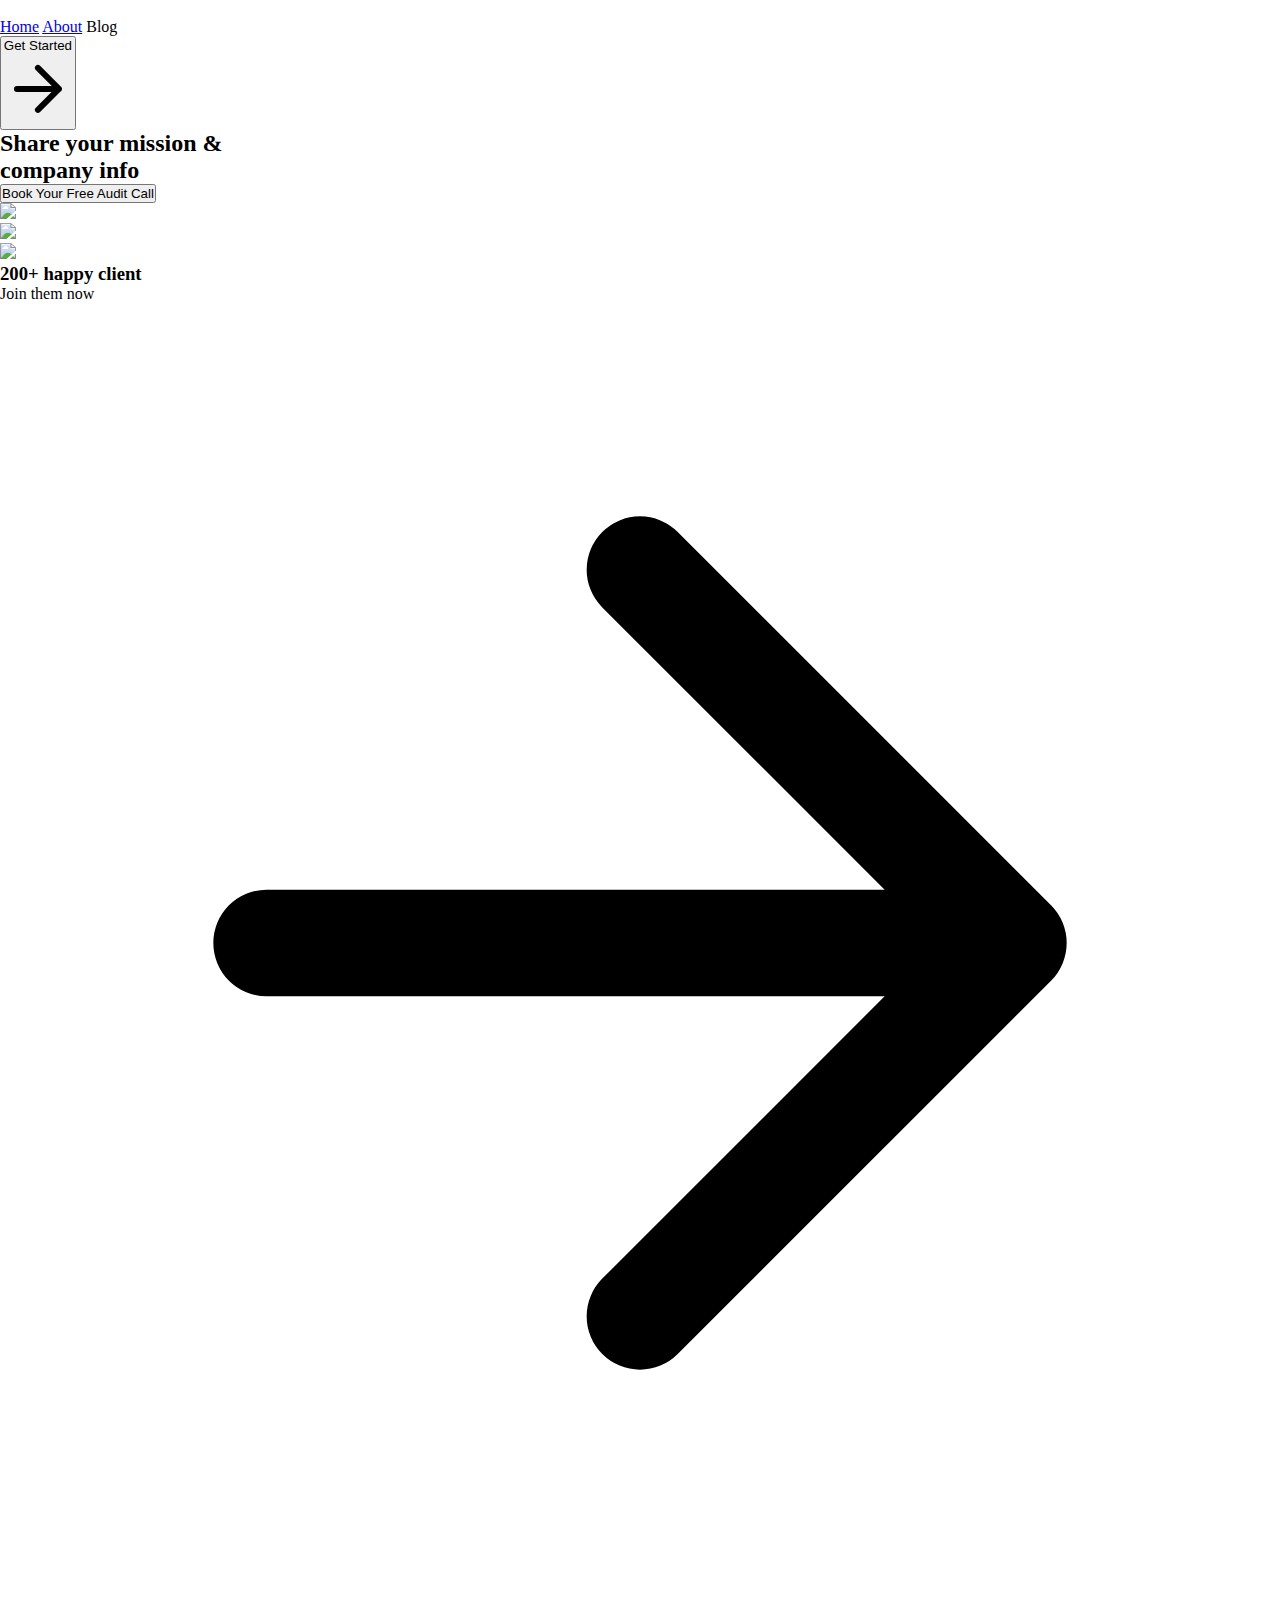
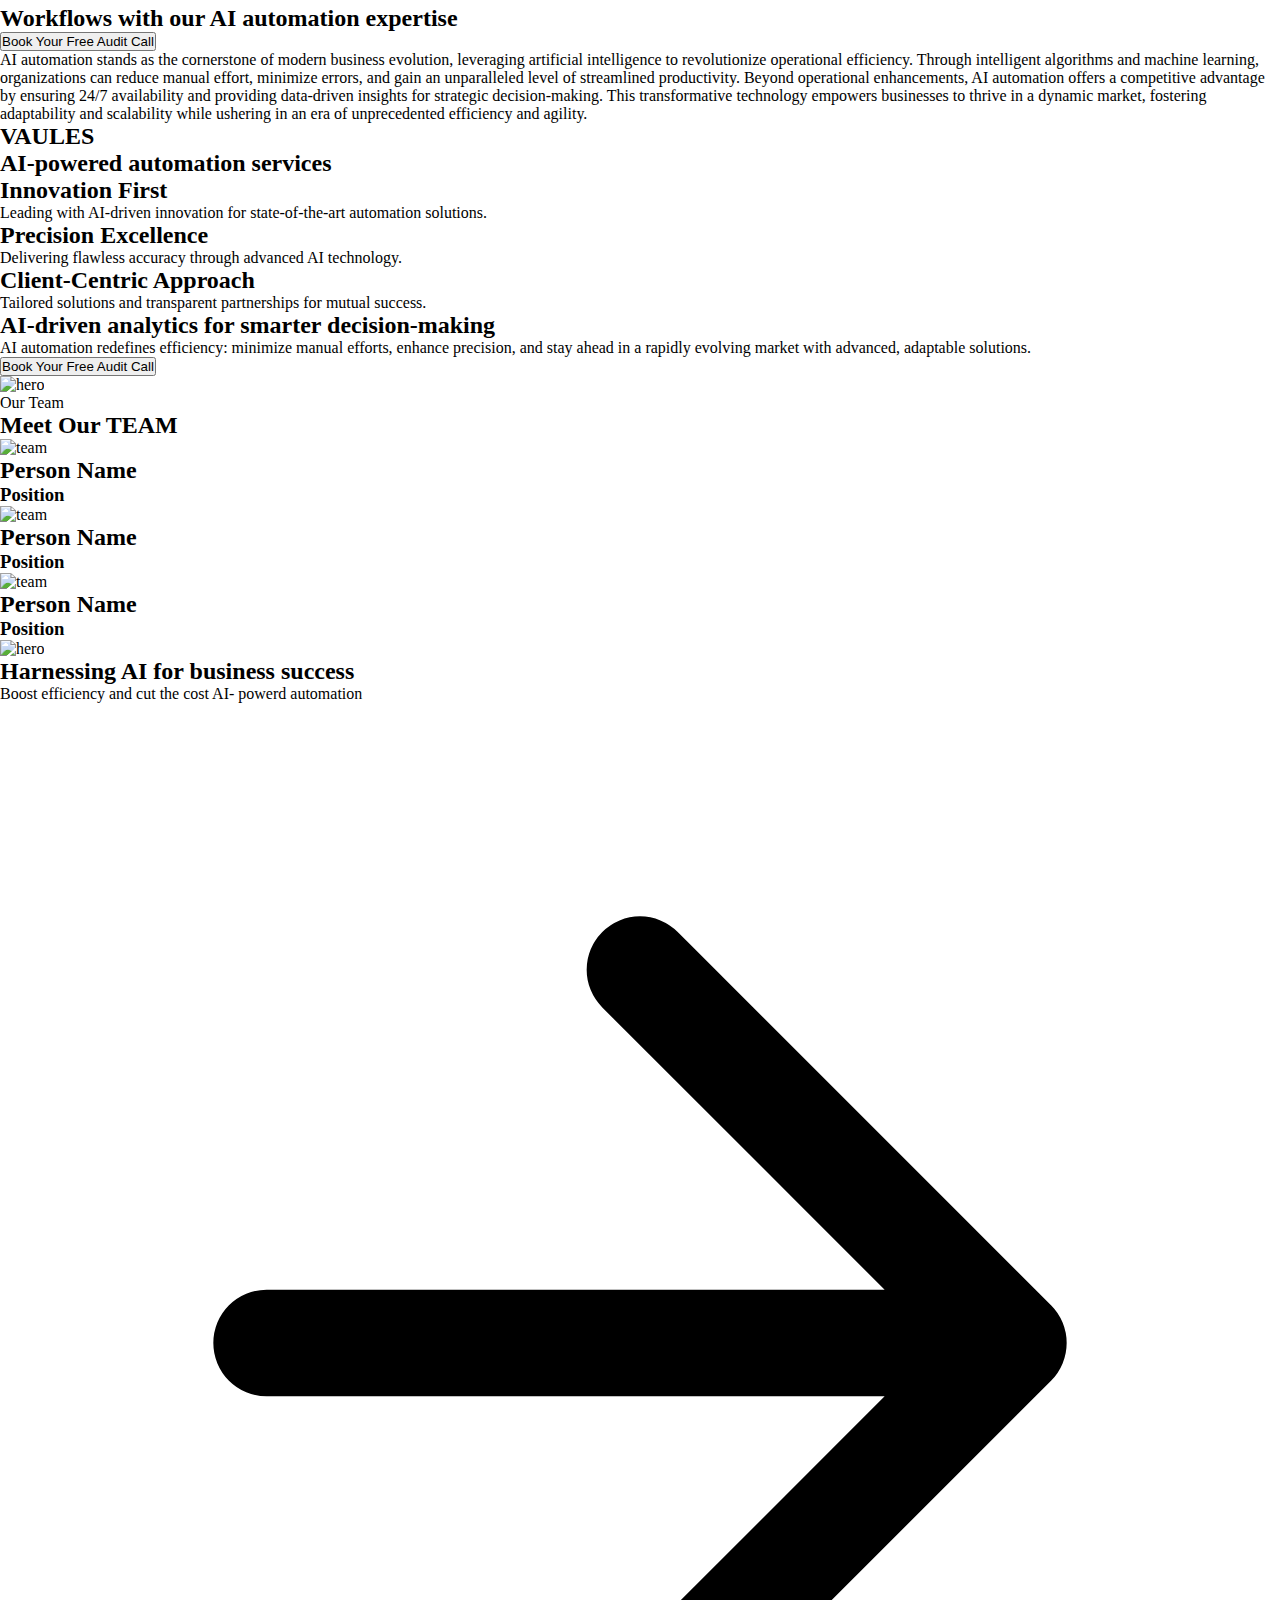
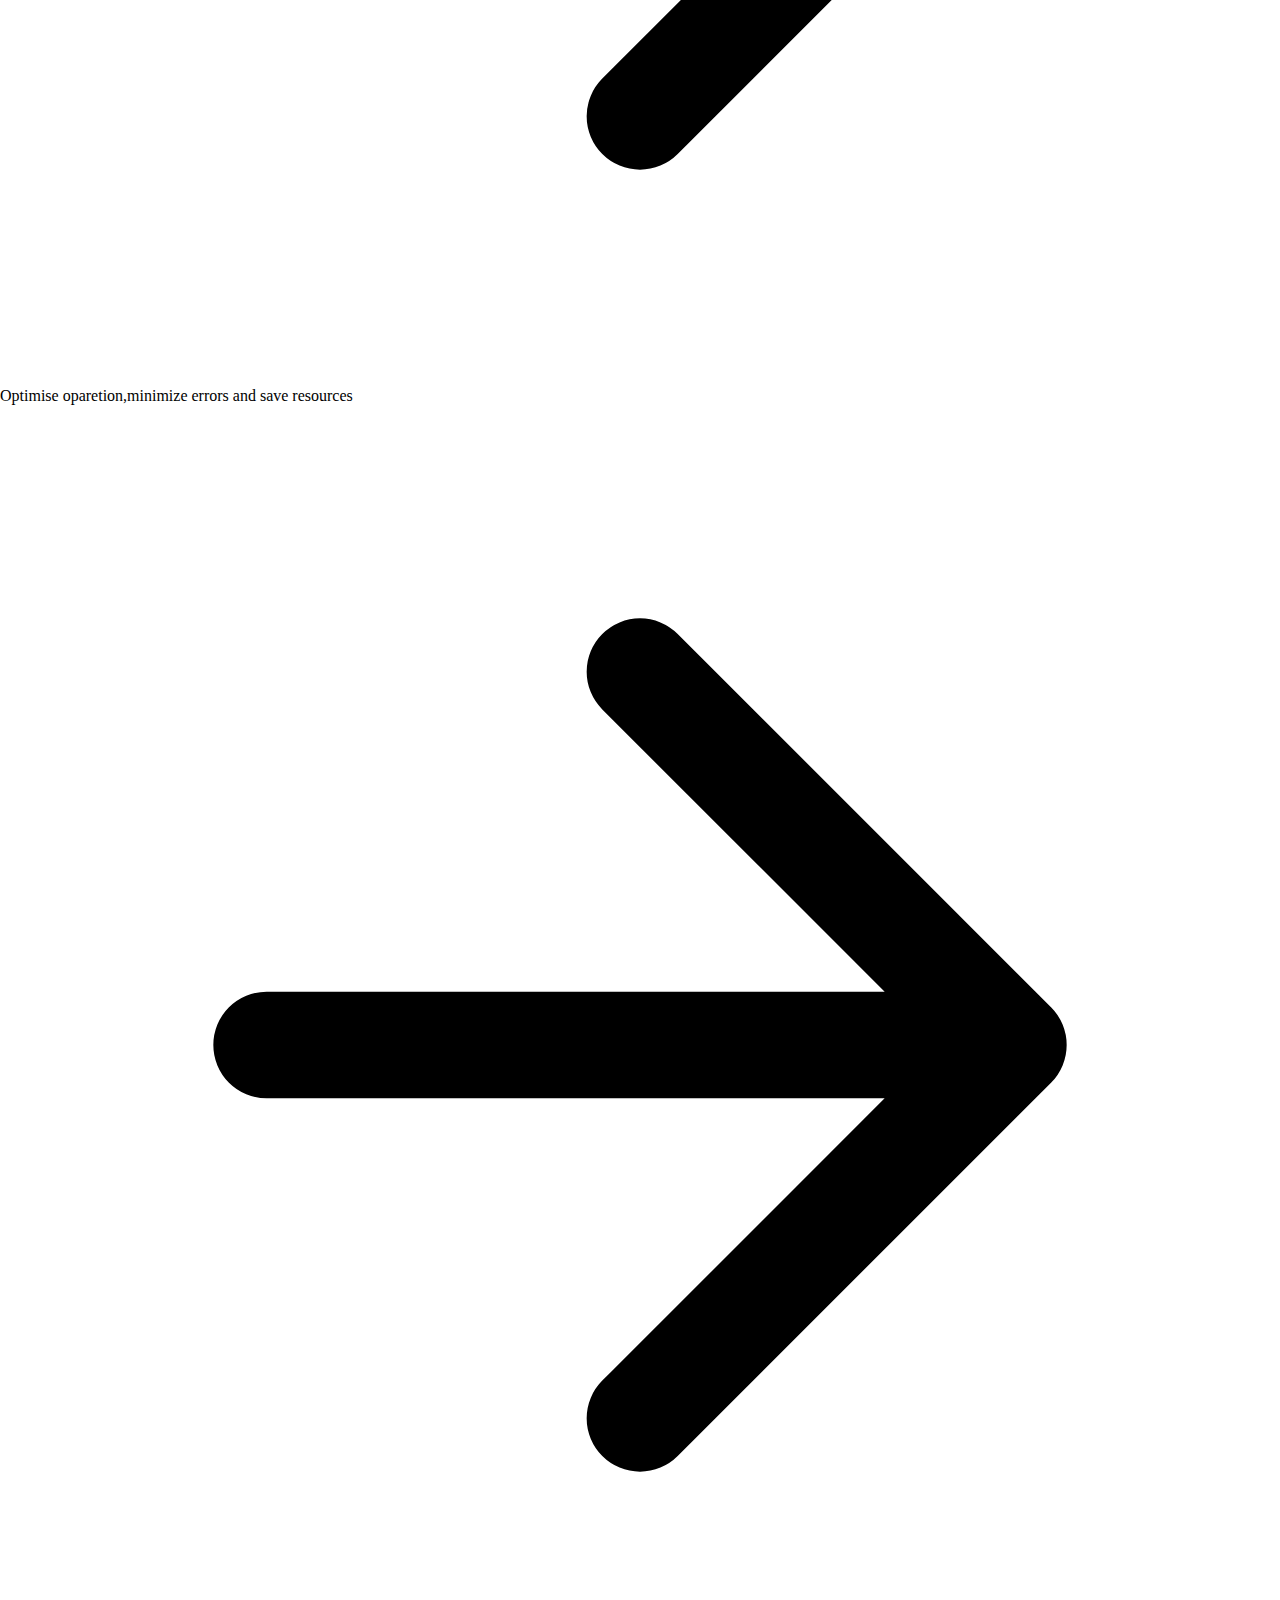
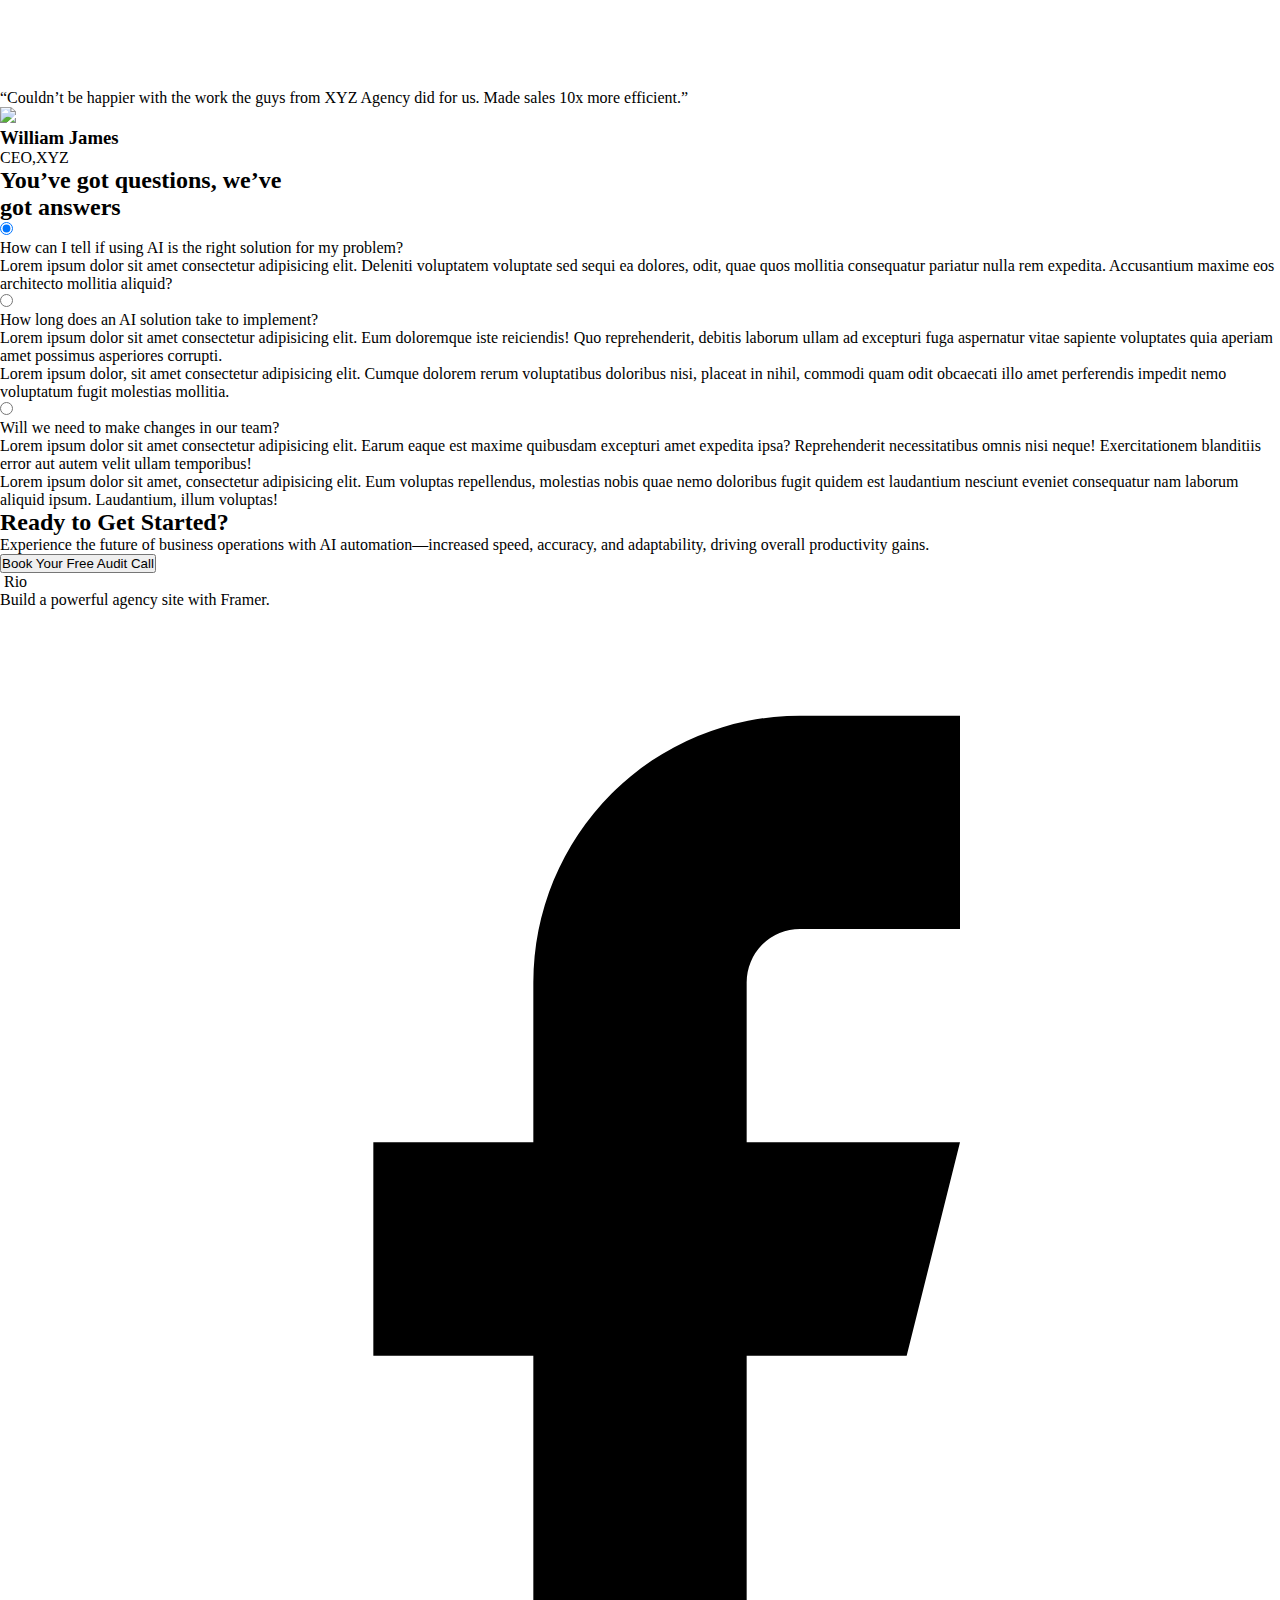
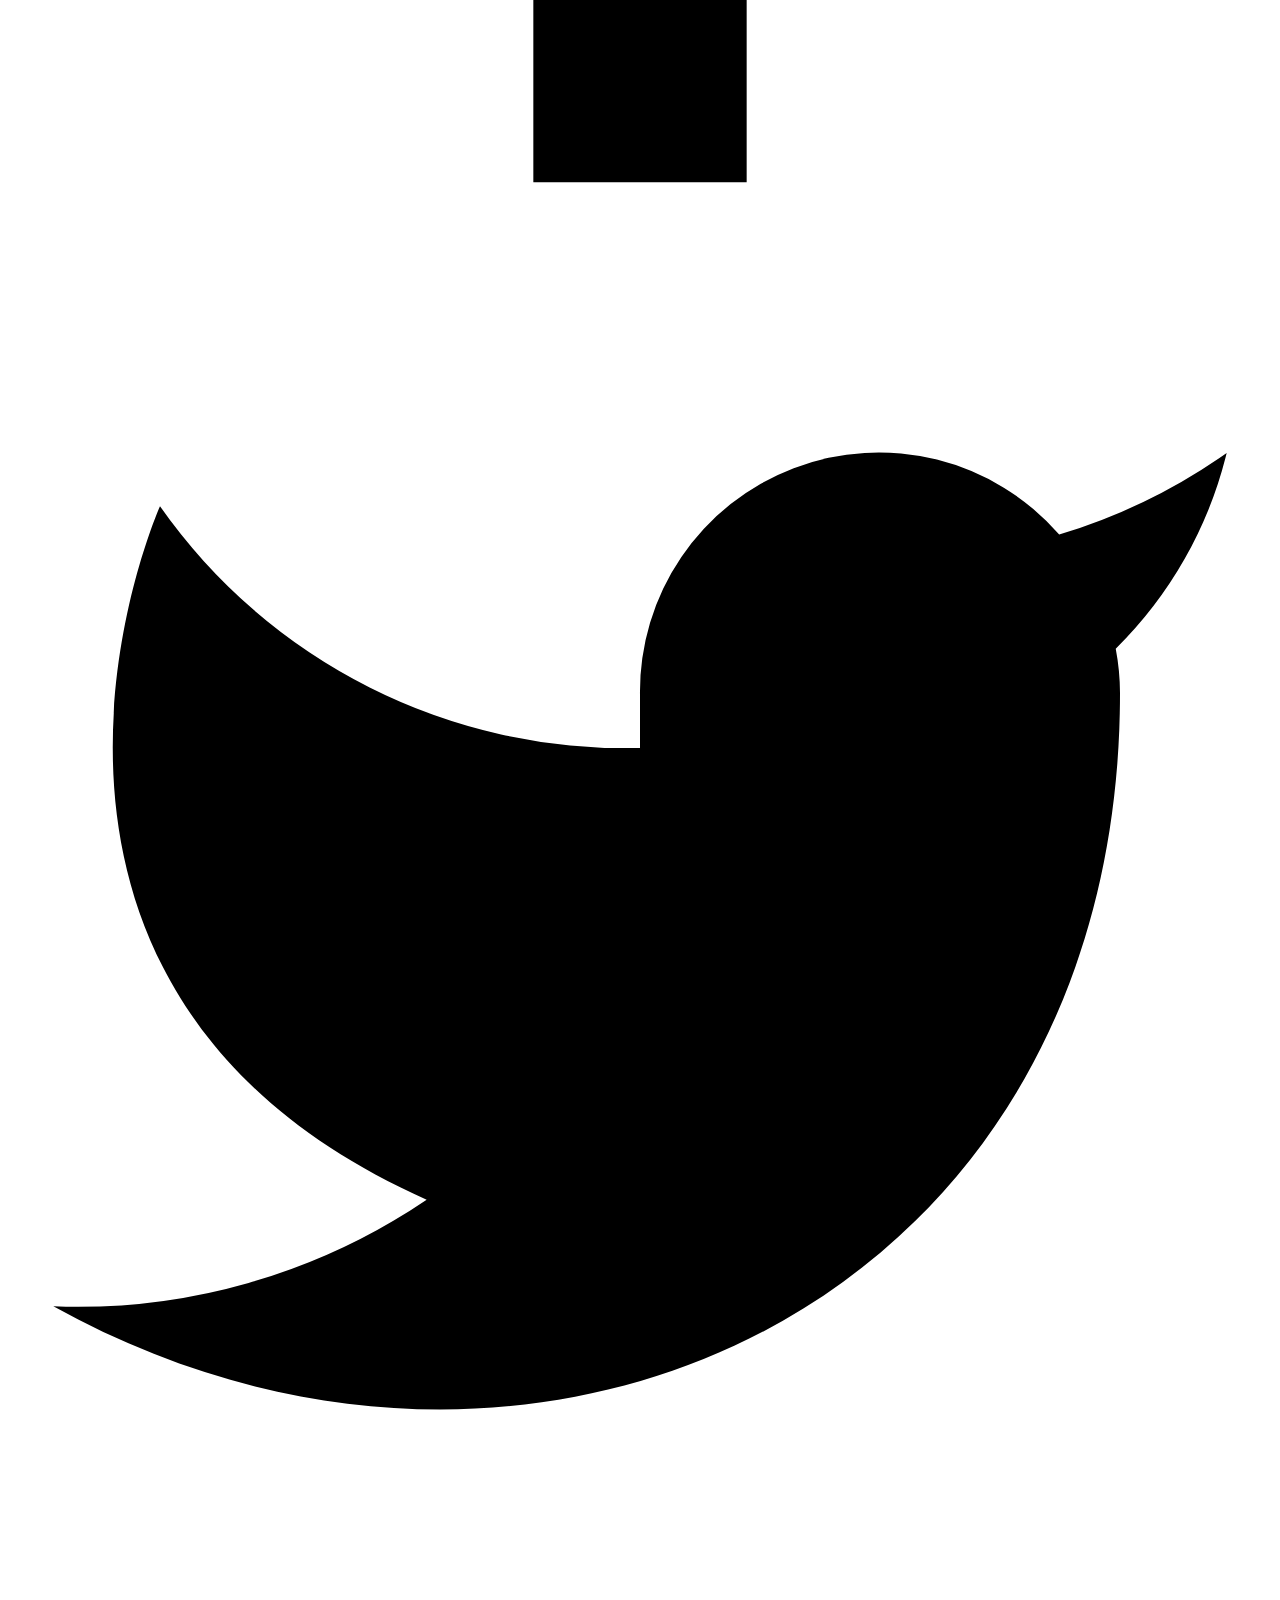
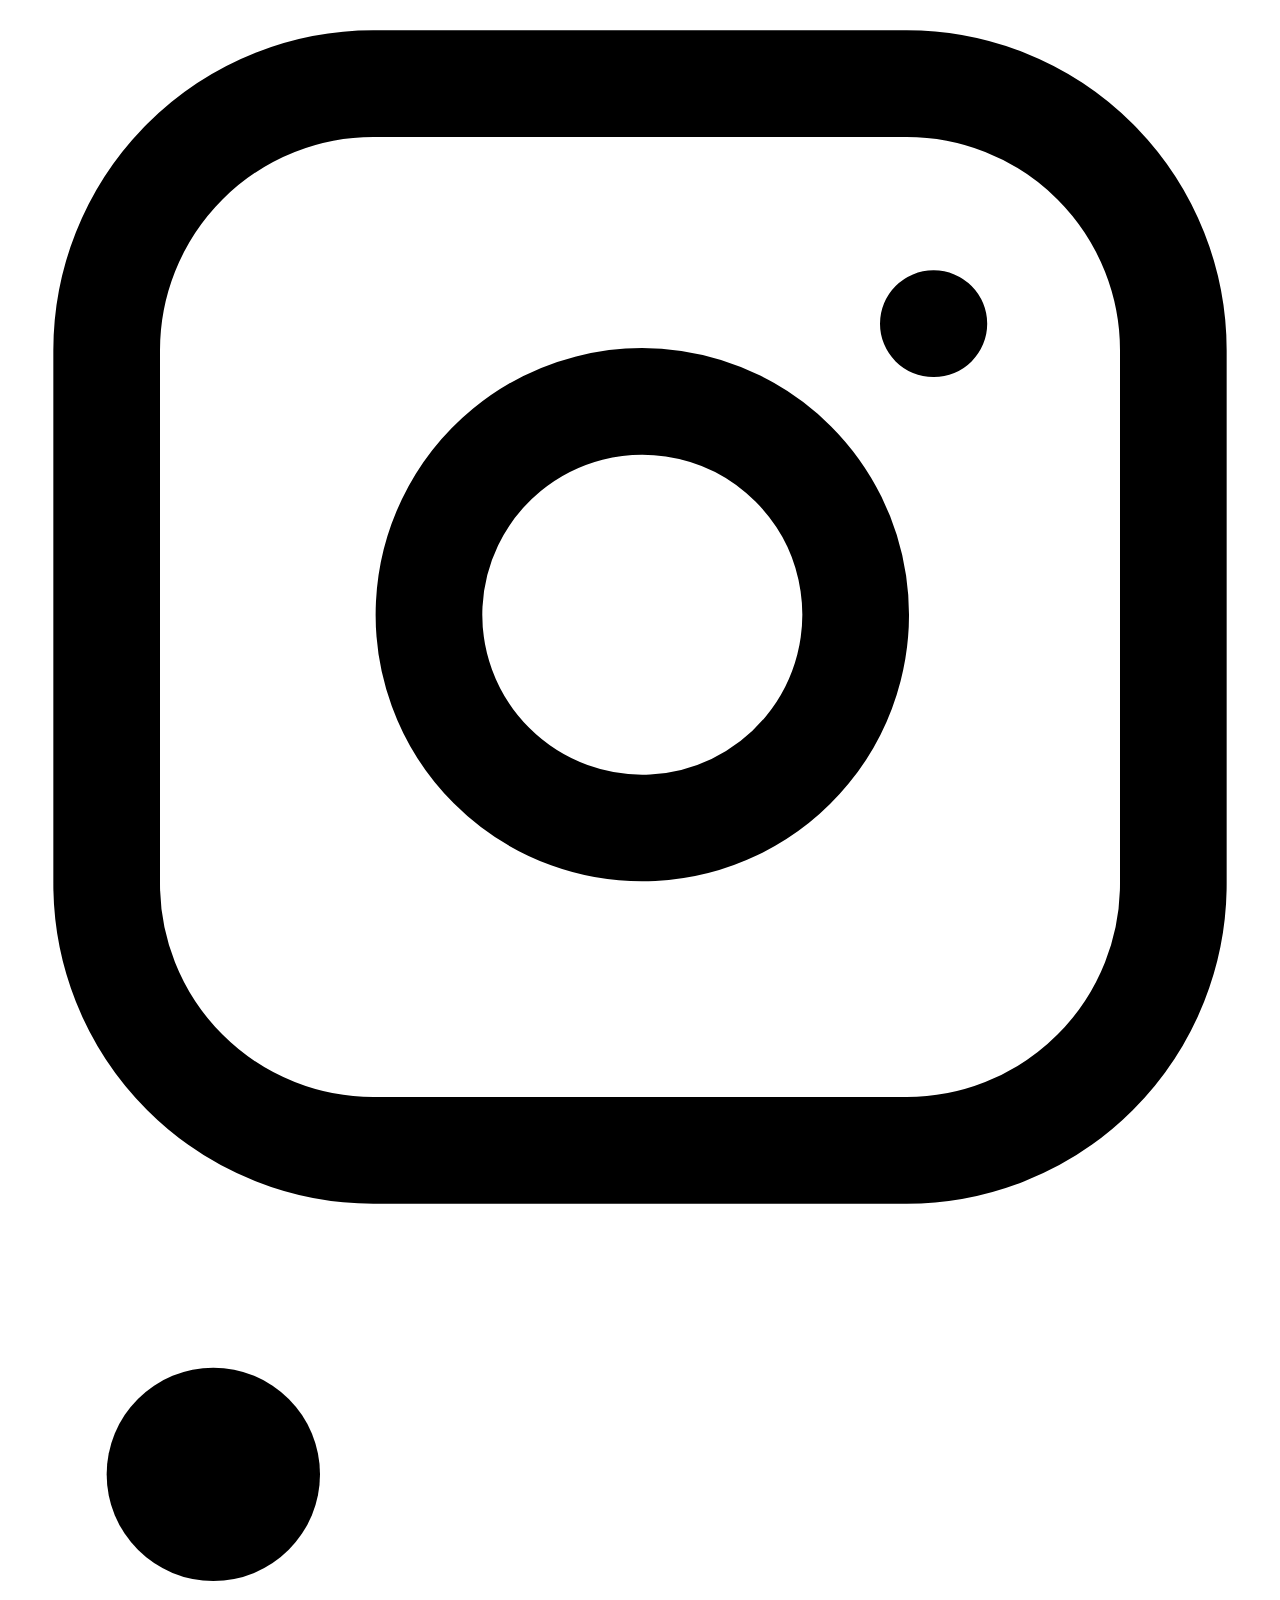
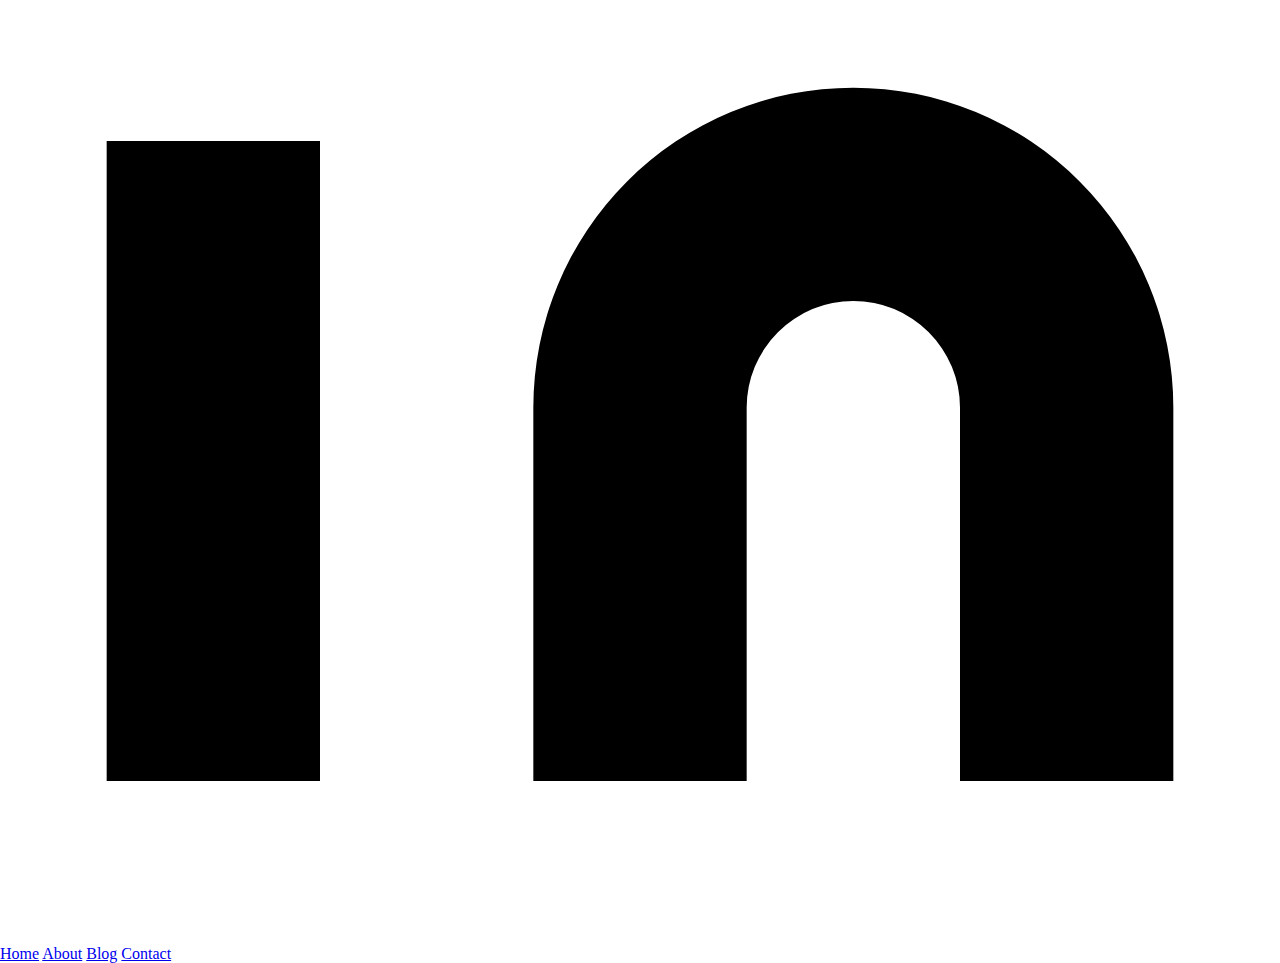
==== about.html @ a2aa4f8b "done" ====
<!DOCTYPE html>
<html lang="en">

<head>
    <meta charset="UTF-8">
    <meta name="viewport" content="width=device-width, initial-scale=1.0">
    <title>Rio-About</title>
    <link rel="stylesheet" href="style.css">
    <link href="https://cdn.jsdelivr.net/npm/daisyui@4.7.2/dist/full.min.css" rel="stylesheet" type="text/css" />
    <script src="https://cdn.tailwindcss.com"></script>
</head>

<body>
    <!-- header section start -->

    <header class="text-gray-600 body-font">
        <div class="container mx-auto flex flex-wrap p-5 flex-col md:flex-row items-center">
            <a class="flex title-font font-medium items-center text-gray-900 mb-4 md:mb-0">
                <img src="https://framerusercontent.com/images/WvIxk2OsDPSdCdejZp7vMsFKbs.svg" alt="">

                <path d="M12 2L2 7l10 5 10-5-10-5zM2 17l10 5 10-5M2 12l10 5 10-5"></path>
                </svg>
                <span class="ml-3 text-xl"></span>
            </a>
            <nav class="md:ml-auto md:mr-auto flex flex-wrap items-center text-base justify-center">
                <a class="mr-5 hover:text-gray-900" href="index.html">Home</a>
                <a class="mr-5 hover:text-gray-900" href="about.html">About</a>
                <a class="mr-5 hover:text-gray-900">Blog</a>

            </nav>
            <button
                class="inline-flex items-center bg-blue-700 text-white border-0 py-1 px-3 focus:outline-none hover:bg-gray-200 rounded text-base mt-4 md:mt-0 rounded-full">Get
                Started
                <svg fill="none" stroke="currentColor" stroke-linecap="round" stroke-linejoin="round" stroke-width="2"
                    class="w-4 h-4 ml-1" viewBox="0 0 24 24">
                    <path d="M5 12h14M12 5l7 7-7 7"></path>
                </svg>
            </button>
        </div>
    </header>

    <main>
        <!-- about section start -->

        <section class="text-gray-600 body-font">
            <div class="container px-5 py-24 mx-auto flex flex-wrap">
                <h2 class="sm:text-5xl text-2xl text-gray-900 font-medium title-font mb-2 md:w-2/5">Share your <span
                        class="text-blue-700">mission</span> &
                    <br>company info
                </h2>
                <div class="md:w-3/5 md:pl-6">
                    <p class="leading-relaxed text-base"></p>
                    <div class="flex md:mt-4 mt-6 justify-right">

                        <button
                            class="inline-flex text-white bg-blue-700 border-0 py-2 px-6 focus:outline-none hover:bg-blue-600 rounded text-lg rounded-full">Book
                            Your Free Audit Call</button>
                    </div>

                    <div class="flex justify-right items-center gap-x-1 mt-6">
                        <div class="avatar-group -space-x-6 rtl:space-x-reverse">
                            <div class="avatar">
                                <div class="w-12">
                                    <img
                                        src="https://framerusercontent.com/images/sFJggTzla8eMLg8n1AbKDQlyulU.jpg?scale-down-to=1024" />
                                </div>
                            </div>
                            <div class="avatar">
                                <div class="w-12">
                                    <img
                                        src="https://framerusercontent.com/images/JhbGle453RWF0QjzZnSxbtxRBiA.jpg?scale-down-to=512" />
                                </div>
                            </div>
                            <div class="avatar">
                                <div class="w-12">
                                    <img
                                        src="https://framerusercontent.com/images/hCsV8dkBKP9VEaaIlJr8Bk89bX4.jpg?scale-down-to=512" />
                                </div>
                            </div>

                        </div>

                        <div class="text-left mx-4">
                            <h3 class=" text-lg font-medium">200+ happy client</h3>
                            <a class=" text-gray-500 inline-flex items-center">Join them now
                                <svg fill="none" stroke="currentColor" stroke-linecap="round" stroke-linejoin="round"
                                    stroke-width="2" class="w-4 h-4 ml-2" viewBox="0 0 24 24">
                                    <path d="M5 12h14M12 5l7 7-7 7"></path>
                                </svg>
                            </a>
                        </div>
                    </div>
                </div>

                <div>
                    <img class="w-10/12  m-12 p-5 rounded-2xl justify-center"
                        src="https://framerusercontent.com/images/Qo8S7gC1F1xofpCIdufDgpGYA.jpg?scale-down-to=2048 "
                        alt="">
                </div>
            </div>
        </section>


        <!-- service section start -->

        <section class="text-gray-600 body-font">
            <div class="container mx-auto flex px-5 py-24 md:flex-row flex-col items-center">
                <div
                    class="lg:flex-grow md:w-1/2 lg:pr-24 md:pr-16 flex flex-col md:items-start md:text-left mb-16 md:mb-0 items-center text-center">
                    <h2 class="title-font mb-8 sm:text-5xl text-3xl mb-4 font-medium text-gray-900">Workflows with our
                        AI
                        automation <span class="text-blue-700">expertise</span>
                    </h2>

                    <div class="flex justify-center">
                        <button
                            class="inline-flex text-white bg-blue-700 border-0 py-2 px-6 focus:outline-none hover:bg-blue-600 rounded text-lg rounded-full">Book
                            Your Free Audit Call</button>

                    </div>
                </div>
                <div class="lg:max-w-lg lg:w-full md:w-1/2 w-5/6">
                    <p>AI automation stands as the cornerstone of modern business evolution, leveraging artificial
                        intelligence to revolutionize operational efficiency. Through intelligent algorithms and machine
                        learning, organizations can reduce manual effort, minimize errors, and gain an unparalleled
                        level of
                        streamlined productivity.

                        Beyond operational enhancements, AI automation offers a competitive advantage by ensuring 24/7
                        availability and providing data-driven insights for strategic decision-making. This
                        transformative
                        technology empowers businesses to thrive in a dynamic market, fostering adaptability and
                        scalability
                        while ushering in an era of unprecedented efficiency and agility.</p>
                </div>
            </div>
        </section>

        <!-- value section start -->

        <section class="text-gray-600 body-font">
            <div class="container px-5 py-24 mx-auto">
                <div class="flex flex-col text-center w-full mb-20">
                    <h2 class="text-xs text-indigo-500 tracking-widest font-medium title-font mb-1">VAULES</h2>
                    <h2 class="sm:text-5xl text-2xl font-medium title-font text-gray-900"><span
                            class="text-blue-700">AI-powered</span> automation services
                    </h2>
                </div>
                <div class="flex flex-wrap -m-4">
                    <div class="p-4 md:w-1/3">
                        <div class="flex rounded-lg h-full bg-gray-100 p-8 flex-col">
                            <div class="flex items-center mb-3">
                                <div
                                    class="w-8 h-8 mr-3 inline-flex items-center justify-center rounded-full bg-blue-700 text-white flex-shrink-0">

                                </div>
                                <h2 class="text-gray-900 text-xl title-font font-medium">Innovation First
                                </h2>
                            </div>
                            <div class="flex-grow p-4">
                                <p class="leading-relaxed text-base">Leading with AI-driven innovation for
                                    state-of-the-art
                                    automation solutions.

                                </p>

                            </div>
                        </div>
                    </div>
                    <div class="p-4 md:w-1/3">
                        <div class="flex rounded-lg h-full bg-gray-100 p-8 flex-col">
                            <div class="flex items-center mb-3">
                                <div
                                    class="w-8 h-8 mr-3 inline-flex items-center justify-center rounded-full bg-blue-700 text-white flex-shrink-0">

                                </div>
                                <h2 class="text-gray-900 text-lg title-font font-medium">Precision Excellence</h2>
                            </div>
                            <div class="flex-grow p-4">
                                <p class="leading-relaxed text-base">Delivering flawless accuracy through advanced AI
                                    technology.</p>

                            </div>
                        </div>
                    </div>
                    <div class="p-4 md:w-1/3">
                        <div class="flex rounded-lg h-full bg-gray-100 p-8 flex-col">
                            <div class="flex items-center mb-3">
                                <div
                                    class="w-8 h-8 mr-3 inline-flex items-center justify-center rounded-full bg-blue-700 text-white flex-shrink-0">

                                </div>
                                <h2 class="text-gray-900 text-lg title-font font-medium ">Client-Centric Approach
                                </h2>
                            </div>
                            <div class="flex-grow ">
                                <p class="leading-relaxed text-base">Tailored solutions and transparent partnerships for
                                    mutual success.</p>

                            </div>
                        </div>
                    </div>
                </div>
            </div>
        </section>

        <!-- content block section start -->

        <section class="text-gray-600 body-font">
            <div class="container mx-auto flex px-5 py-24 md:flex-row flex-col items-center">
                <div
                    class="lg:flex-grow md:w-1/2 lg:pr-24 md:pr-16 flex flex-col md:items-start md:text-left mb-16 md:mb-0 items-center text-center">
                    <h2 class="title-font sm:text-4xl text-3xl mb-4 font-medium text-gray-900">AI-driven analytics for
                        smarter decision-making

                    </h2>
                    <p class="mb-8 leading-relaxed">AI automation redefines efficiency: minimize manual efforts, enhance
                        precision, and stay ahead in a rapidly evolving market with advanced, adaptable solutions.


                    </p>
                    <div class="flex justify-center">
                        <button
                            class="inline-flex text-white bg-blue-700 border-0 py-2 px-6 focus:outline-none hover:bg-blue-600 rounded text-lg rounded-full">Book
                            Your Free Audit Call</button>
                    </div>
                </div>
                <div class="lg:max-w-lg lg:w-full md:w-1/2 w-5/6 ">
                    <img class="object-cover object-center rounded-2xl" alt="hero"
                        src="https://framerusercontent.com/images/lygJ8DsOtazpzWofIyzXhtSh4.jpg?scale-down-to=1024">
                </div>
            </div>
        </section>

        <!-- team section start -->

        <section class="text-gray-600 body-font">
            <div class="container px-5 py-24 mx-auto">
                <div class="flex flex-col text-center w-full mb-20">
                    <p class="lg:w-2/3 mx-auto leading-relaxed text-base">Our Team
                    </p>
                    <h2 class="text-4xl font-medium title-font mb-4 text-gray-900">Meet Our TEAM</h2>

                </div>
                <div class="flex flex-wrap -m-4">
                    <div class="p-4 lg:w-1/4 md:w-1/2">
                        <div class=" rounded-2xl flex flex-col items-center text-center bg-blue-600">
                            <img alt="team" class="flex-shrink-0 rounded-lg w-full h-56 object-cover object-center mb-4"
                                src="https://framerusercontent.com/images/DHBXpIMPYz718HQSmC8EuNdMWs.png?scale-down-to=512">
                        </div>
                        <div class="w-full">
                            <h2 class="title-font font-medium text-lg text-gray-900">Person Name</h2>
                            <h3 class="text-gray-500 mb-3">Position</h3>
                        </div>
                    </div>
                    <div class="p-4 lg:w-1/4 md:w-1/2">
                        <div class="rounded-2xl flex flex-col items-center text-center bg-blue-600">
                            <img alt="team" class="flex-shrink-0 rounded-lg w-full h-56 object-cover object-center mb-4"
                                src="https://framerusercontent.com/images/2OWiRS4gF7YRyMgkUmDFQZ3zU7w.png?scale-down-to=512">



                        </div>
                        <div class="w-full">
                            <h2 class="title-font font-medium text-lg text-gray-900">Person Name</h2>
                            <h3 class="text-gray-500 mb-3">Position</h3>
                        </div>
                    </div>
                    <div class="p-4 lg:w-1/4 md:w-1/2">
                        <div class=" rounded-2xl flex-col items-center text-center bg-blue-600">
                            <img alt="team" class="flex-shrink-0 rounded-lg w-full h-56 object-cover object-center mb-4"
                                src="https://framerusercontent.com/images/A4CUgQu98tZzIZAVJTP9cQpWyo.png?scale-down-to=512">


                        </div>
                        <div class="w-full">
                            <h2 class="title-font font-medium text-lg text-gray-900">Person Name</h2>
                            <h3 class="text-gray-900 mb-3">Position</h3>
                        </div>

                    </div>

                </div>
            </div>
        </section>


        <!-- content block section start -->

        <section class="text-gray-600 body-font">
            <div class="container mx-auto flex px-5 py-24 md:flex-row flex-col items-center">
                <div class="lg:max-w-lg lg:w-full md:w-1/2 w-5/6 mb-10 md:mb-0">
                    <img class="object-cover object-center rounded" alt="hero"
                        src="https://framerusercontent.com/images/GE1vHAv9NlgFtmyw1WPO1Fsrw28.jpg?scale-down-to=512">
                </div>
                <div
                    class="lg:flex-grow md:w-1/2 lg:pl-24 md:pl-16 flex flex-col md:items-start md:text-left items-center text-center">
                    <h2 class="title-font sm:text-5xl text-3xl mb-4 font-medium text-gray-900">Harnessing AI for
                        business success
                    </h2>

                    <a
                        class="mt-3 text-xl font-medium text-black-900 inline-flex items-center border-2 p-4 rounded-2xl">Boost
                        efficiency and cut the
                        cost AI- powerd automation
                        <br>
                        <svg fill="none" stroke="currentColor" stroke-linecap="round" stroke-linejoin="round"
                            stroke-width="2" class="w-4 h-4 ml-2" viewBox="0 0 24 24">
                            <path d="M5 12h14M12 5l7 7-7 7"></path>
                        </svg>
                    </a>
                    <a
                        class="mt-3 text-xl font-medium text-black-900 inline-flex items-center border-2 p-4 rounded-2xl">Optimise
                        oparetion,minimize errors and save resources
                        <br>
                        <svg fill="none" stroke="currentColor" stroke-linecap="round" stroke-linejoin="round"
                            stroke-width="2" class="w-4 h-4 ml-2" viewBox="0 0 24 24">
                            <path d="M5 12h14M12 5l7 7-7 7"></path>
                        </svg>
                    </a>
                    <br>
                    <p class="text-xl leading-relaxed">“Couldn’t be happier with the work the guys from XYZ Agency did
                        for
                        us. Made sales 10x more efficient.”

                    </p>


                    <div class="flex justify-center items-center m-4">
                        <div class="avatar">
                            <div class="w-14 mt-4 rounded-full ring ring-primary ring-offset-base-100 ring-offset-2">
                                <img
                                    src="https://framerusercontent.com/images/G3MEsoXQjALKfj8Ya1mIWgFMuc.jpg?scale-down-to=1024" />
                            </div>
                        </div>
                        <div class="text-left mx-4">
                            <h3 class=" text-lg font-medium">William James</h3>
                            <p> CEO,XYZ</p>
                        </div>
                    </div>
                </div>

            </div>
        </section>

        <!-- faq section start -->
        <section class="text-gray-600 body-font">
            <div class="container px-5 py-24 mx-auto">
                <div class="flex flex-col text-center items-center mb-12 w-5/6">
                    <h2 class="sm:text-6xl text-2xl font-medium title-font mb-4 text-gray-900">You’ve got questions,
                        we’ve <br> got <span class="text-blue-700">answers</span></h2>
                </div>

                <div class="collapse collapse-plus bg-base-200 mx-auto ">
                    <input type="radio" name="my-accordion-3" checked="checked" />
                    <div class="collapse-title text-xl font-medium hover:text-blue-700 ">
                        How can I tell if using AI is the right solution for my problem?
                    </div>
                    <div class="collapse-content">
                        <p>Lorem ipsum dolor sit amet consectetur adipisicing elit. Deleniti voluptatem voluptate sed
                            sequi ea dolores, odit, quae quos mollitia consequatur pariatur nulla rem expedita.
                            Accusantium maxime eos architecto mollitia aliquid?</p>
                    </div>
                </div>
                <div class="collapse collapse-plus bg-base-200">
                    <input type="radio" name="my-accordion-3" />
                    <div class="collapse-title text-xl font-medium hover:text-blue-700">
                        How long does an AI solution take to implement?
                    </div>
                    <div class="collapse-content">
                        <p>Lorem ipsum dolor sit amet consectetur adipisicing elit. Eum doloremque iste reiciendis! Quo
                            reprehenderit, debitis laborum ullam ad excepturi fuga aspernatur vitae sapiente voluptates
                            quia aperiam amet possimus asperiores corrupti.
                            <br>Lorem ipsum dolor, sit amet consectetur adipisicing elit. Cumque dolorem rerum
                            voluptatibus doloribus nisi, placeat in nihil, commodi quam odit obcaecati illo amet
                            perferendis impedit nemo voluptatum fugit molestias mollitia.
                        </p>
                    </div>
                </div>
                <div class="collapse collapse-plus bg-base-200">
                    <input type="radio" name="my-accordion-3" />
                    <div class="collapse-title text-xl font-medium hover:text-blue-700">
                        Will we need to make changes in our team?
                    </div>
                    <div class="collapse-content">
                        <p>Lorem ipsum dolor sit amet consectetur adipisicing elit. Earum eaque est maxime quibusdam
                            excepturi amet expedita ipsa? Reprehenderit necessitatibus omnis nisi neque! Exercitationem
                            blanditiis error aut autem velit ullam temporibus!
                            <br>Lorem ipsum dolor sit amet, consectetur adipisicing elit. Eum voluptas repellendus,
                            molestias nobis quae nemo doloribus fugit quidem est laudantium nesciunt eveniet consequatur
                            nam laborum aliquid ipsum. Laudantium, illum voluptas!
                        </p>
                    </div>
                </div>

            </div>
        </section>
        <!-- testimonial section start -->
        <section class="text-gray-600 body-font">
            <div class="container px-5 py-24 mx-auto bg-slate-900 text-white">
                <div class="xl:w-1/2 lg:w-3/4 w-full mx-auto b text-center">

                    <h2 class="text-6xl m-5">Ready to <span class="text-blue-700">Get Started?</span>
                    </h2>
                    <p class="leading-relaxed text-lg m-5">Experience the future of business operations with AI
                        automation—increased speed, accuracy, and adaptability, driving overall productivity gains.</p>
                    <div class="flex justify-center">
                        <button
                            class="inline-flex text-white bg-blue-700 border-0 py-2 px-6 focus:outline-none hover:bg-blue-600 m-5 text-lg rounded-full">Book
                            Your Free Audit Call</button>
                    </div>


                </div>

                <div class=" px-5 py-8 mx-auto flex items-center sm:flex-row flex-col order-2">
                    <a class="flex title-font font-medium items-center md:justify-start justify-center text-gray-900">
                        <img class="text-white text justify-center"
                            src="https://framerusercontent.com/images/WvIxk2OsDPSdCdejZp7vMsFKbs.svg" alt="">


                        <span class="ml-3 text-xl">Rio</span>
                    </a>
                    <p
                        class="text-sm text-gray-500 sm:ml-4 sm:pl-4 sm:border-l-2 sm:border-gray-200 sm:py-2 sm:mt-0 mt-4">
                        Build a powerful agency site with Framer.
                    </p>
                    <span class="inline-flex items-start sm:ml-auto  sm:mt-0 mt-4 justify-center sm:justify-start">
                        <a class="text-gray-500">
                            <svg fill="currentColor" stroke-linecap="round" stroke-linejoin="round" stroke-width="2"
                                class="w-5 h-5" viewBox="0 0 24 24">
                                <path d="M18 2h-3a5 5 0 00-5 5v3H7v4h3v8h4v-8h3l1-4h-4V7a1 1 0 011-1h3z"></path>
                            </svg>
                        </a>
                        <a class="ml-3 text-gray-500">
                            <svg fill="currentColor" stroke-linecap="round" stroke-linejoin="round" stroke-width="2"
                                class="w-5 h-5" viewBox="0 0 24 24">
                                <path
                                    d="M23 3a10.9 10.9 0 01-3.14 1.53 4.48 4.48 0 00-7.86 3v1A10.66 10.66 0 013 4s-4 9 5 13a11.64 11.64 0 01-7 2c9 5 20 0 20-11.5a4.5 4.5 0 00-.08-.83A7.72 7.72 0 0023 3z">
                                </path>
                            </svg>
                        </a>
                        <a class="ml-3 text-gray-500">
                            <svg fill="none" stroke="currentColor" stroke-linecap="round" stroke-linejoin="round"
                                stroke-width="2" class="w-5 h-5" viewBox="0 0 24 24">
                                <rect width="20" height="20" x="2" y="2" rx="5" ry="5"></rect>
                                <path d="M16 11.37A4 4 0 1112.63 8 4 4 0 0116 11.37zm1.5-4.87h.01"></path>
                            </svg>
                        </a>
                        <a class="ml-3 text-gray-500">
                            <svg fill="currentColor" stroke="currentColor" stroke-linecap="round"
                                stroke-linejoin="round" stroke-width="0" class="w-5 h-5" viewBox="0 0 24 24">
                                <path stroke="none"
                                    d="M16 8a6 6 0 016 6v7h-4v-7a2 2 0 00-2-2 2 2 0 00-2 2v7h-4v-7a6 6 0 016-6zM2 9h4v12H2z">
                                </path>
                                <circle cx="4" cy="4" r="2" stroke="none"></circle>
                            </svg>
                        </a>
                    </span>
                </div>
                <div>
                    <nav class="md:ml-auto md:mr-auto flex flex-wrap items-center text-base justify-center ">
                        <a class="mr-5 font-medium hover:text-blue-700" href="index.html">Home</a>
                        <a class="mr-5 font-medium hover:text-blue-700" href="about.html">About</a>
                        <a class="mr-5 font-medium hover:text-blue-700" href="blog.html">Blog</a>
                        <a class="mr-5 font-medium hover:text-blue-700" href="contact.html">Contact</a>
                    </nav>
                </div>
            </div>
        </section>


    </main>
</body>

</html>
---- style.css ----
* {
    margin: 0;
    padding: 0;
    box-sizing: border-box;
}

img {
    max-width: 100%;
    transition: all 0.5s ease;
}

img:hover {
    cursor: pointer;
    transform: rotate(4deg);


}
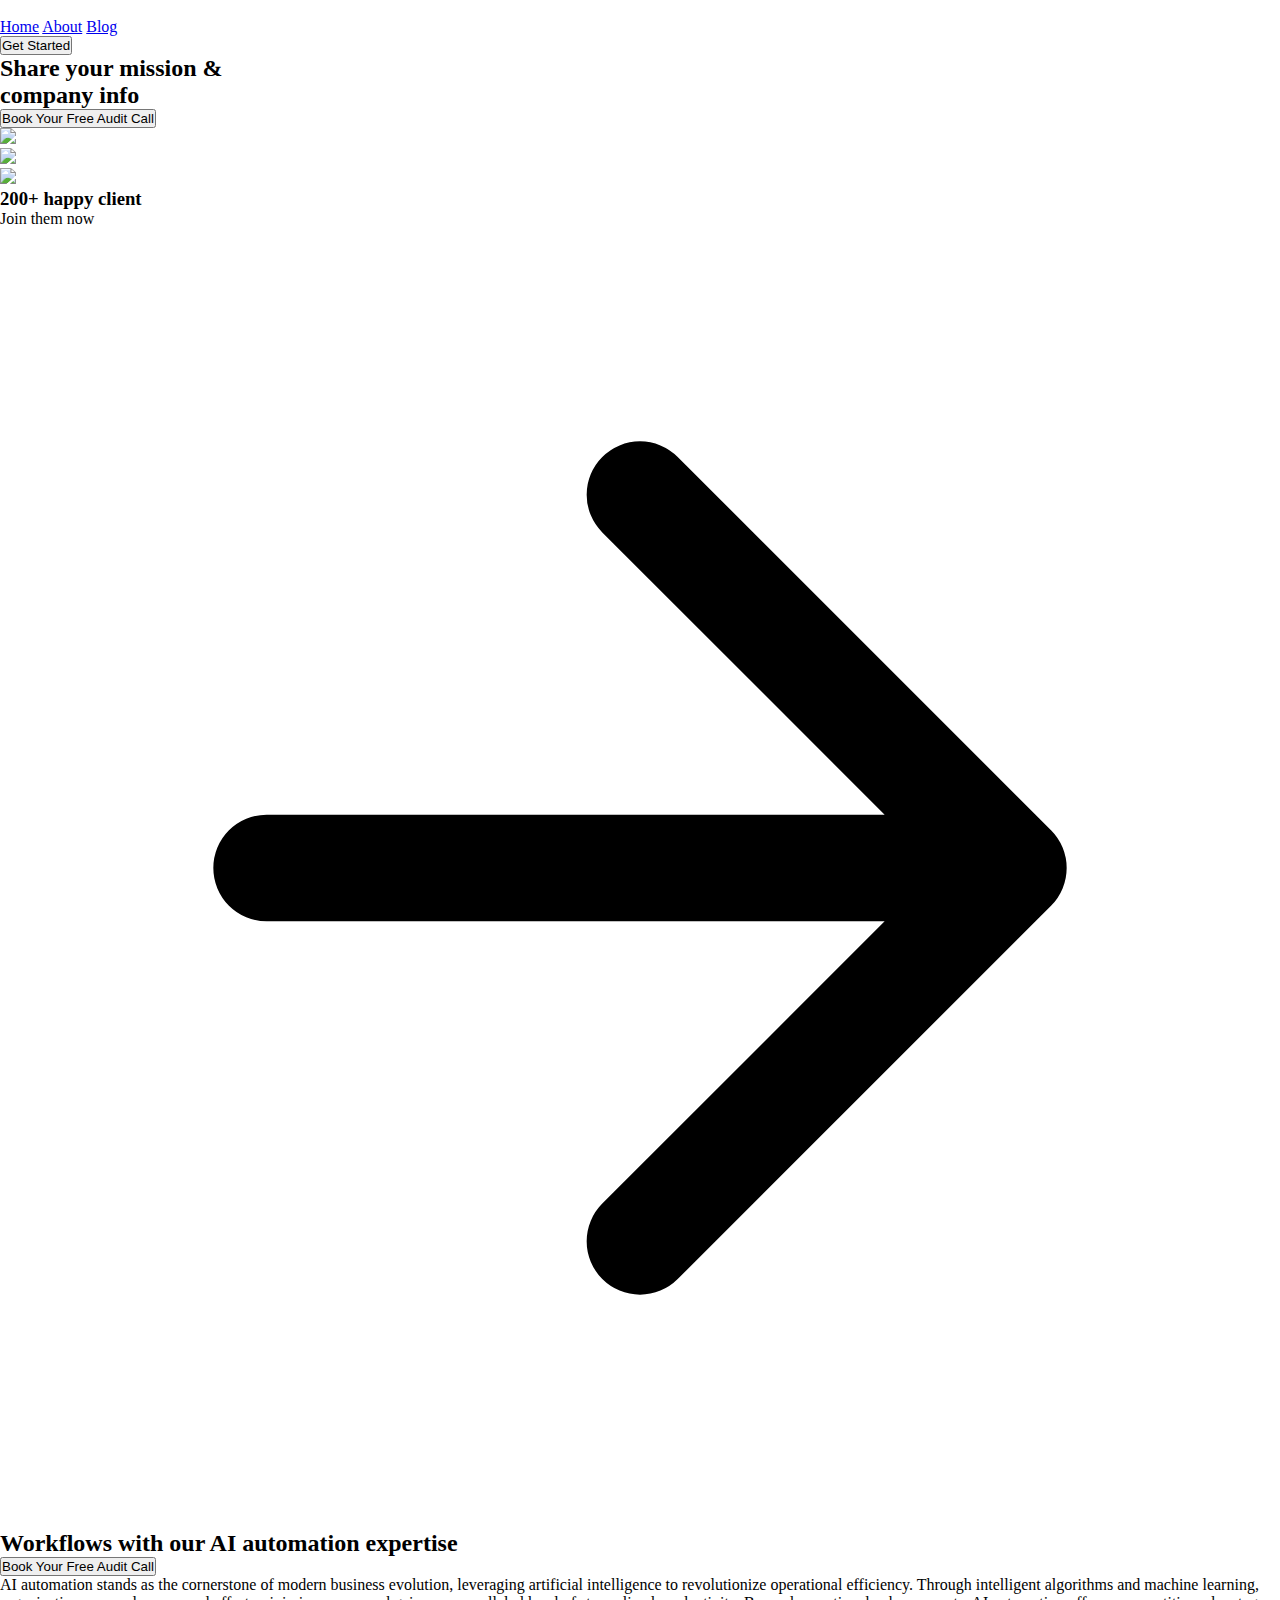
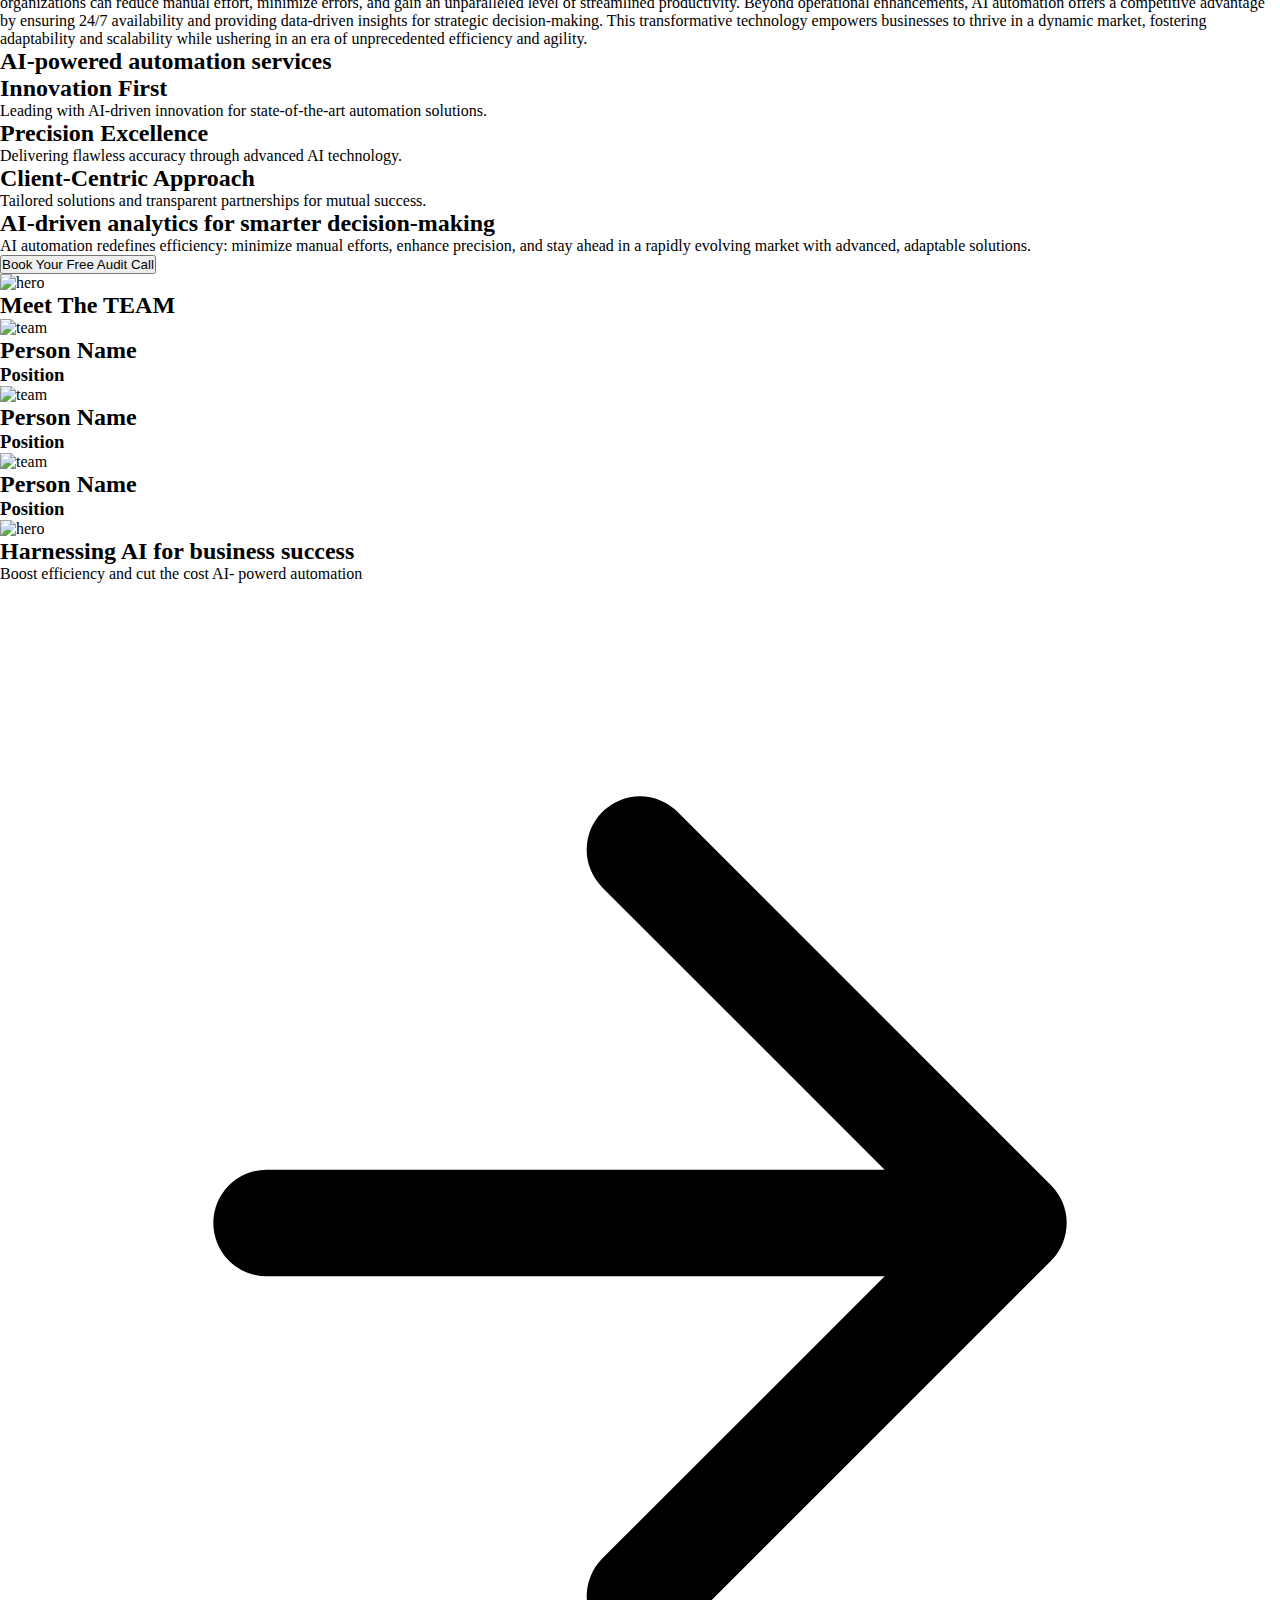
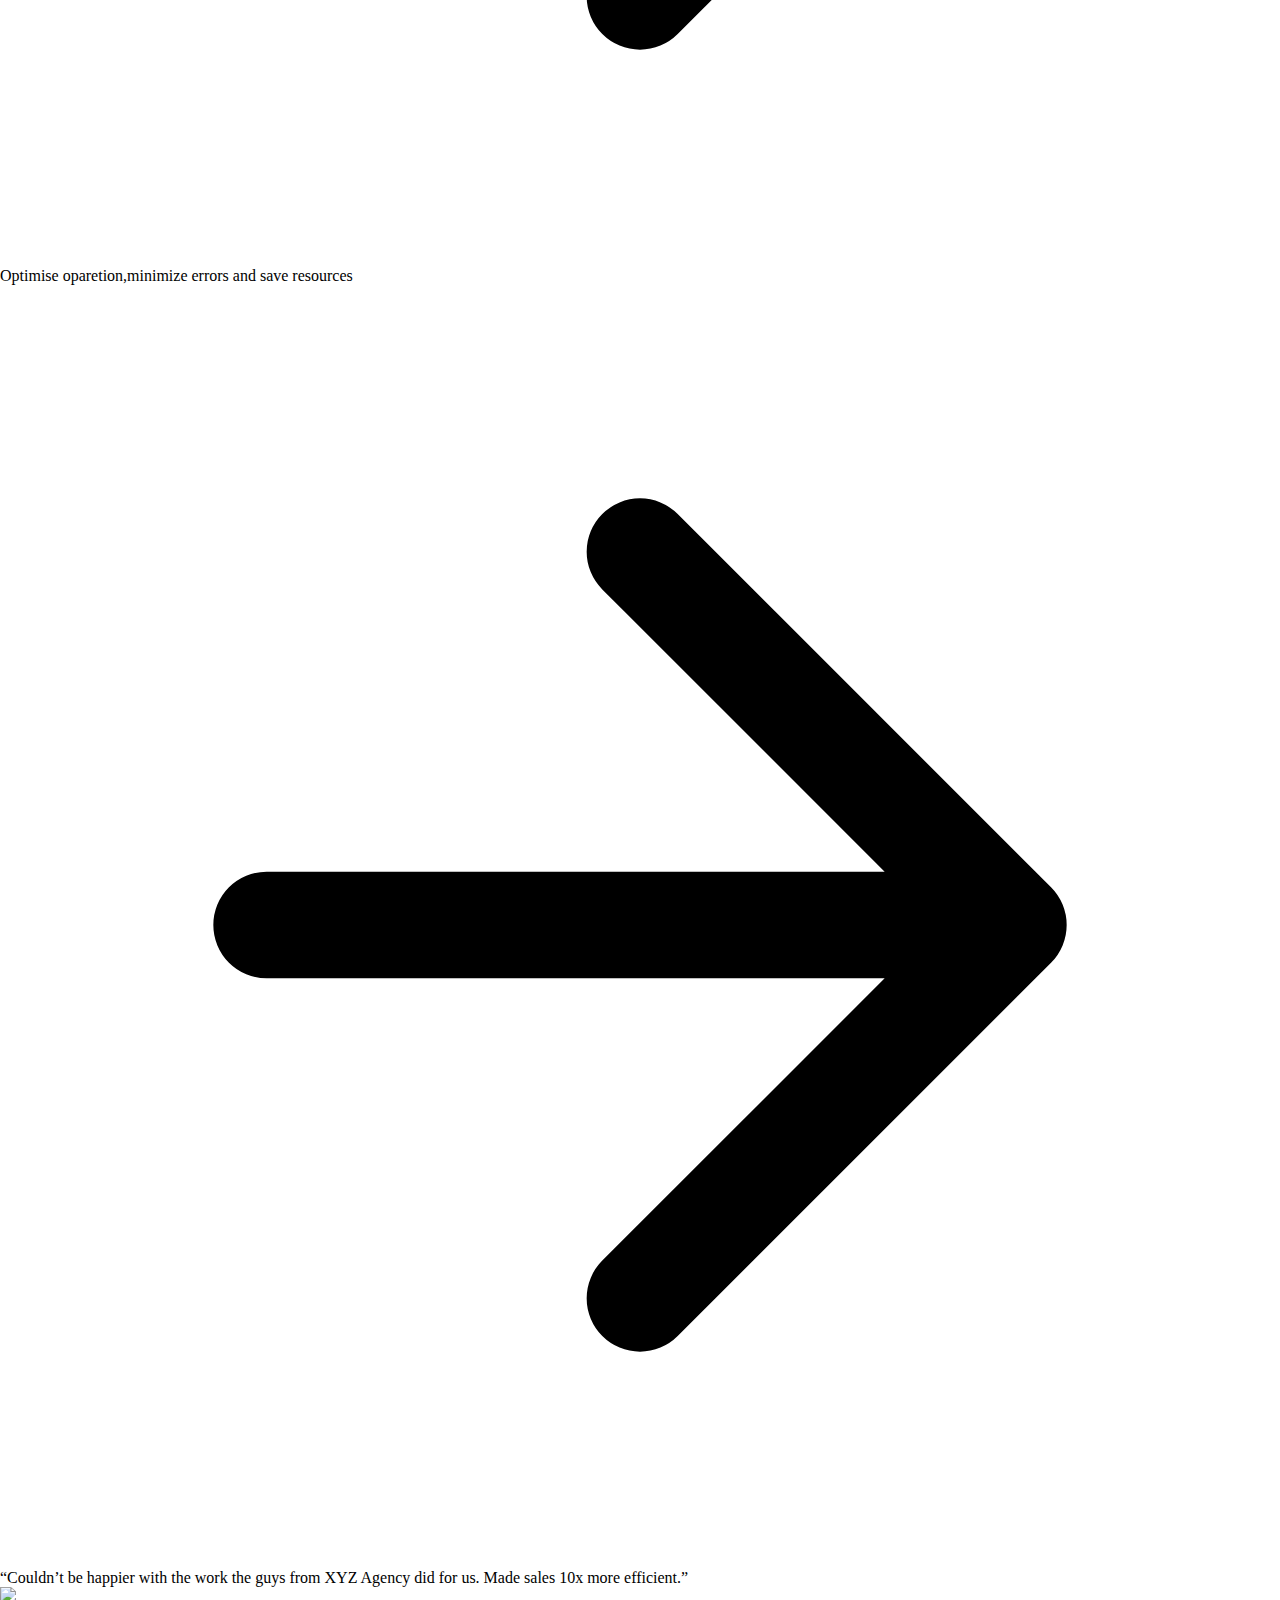
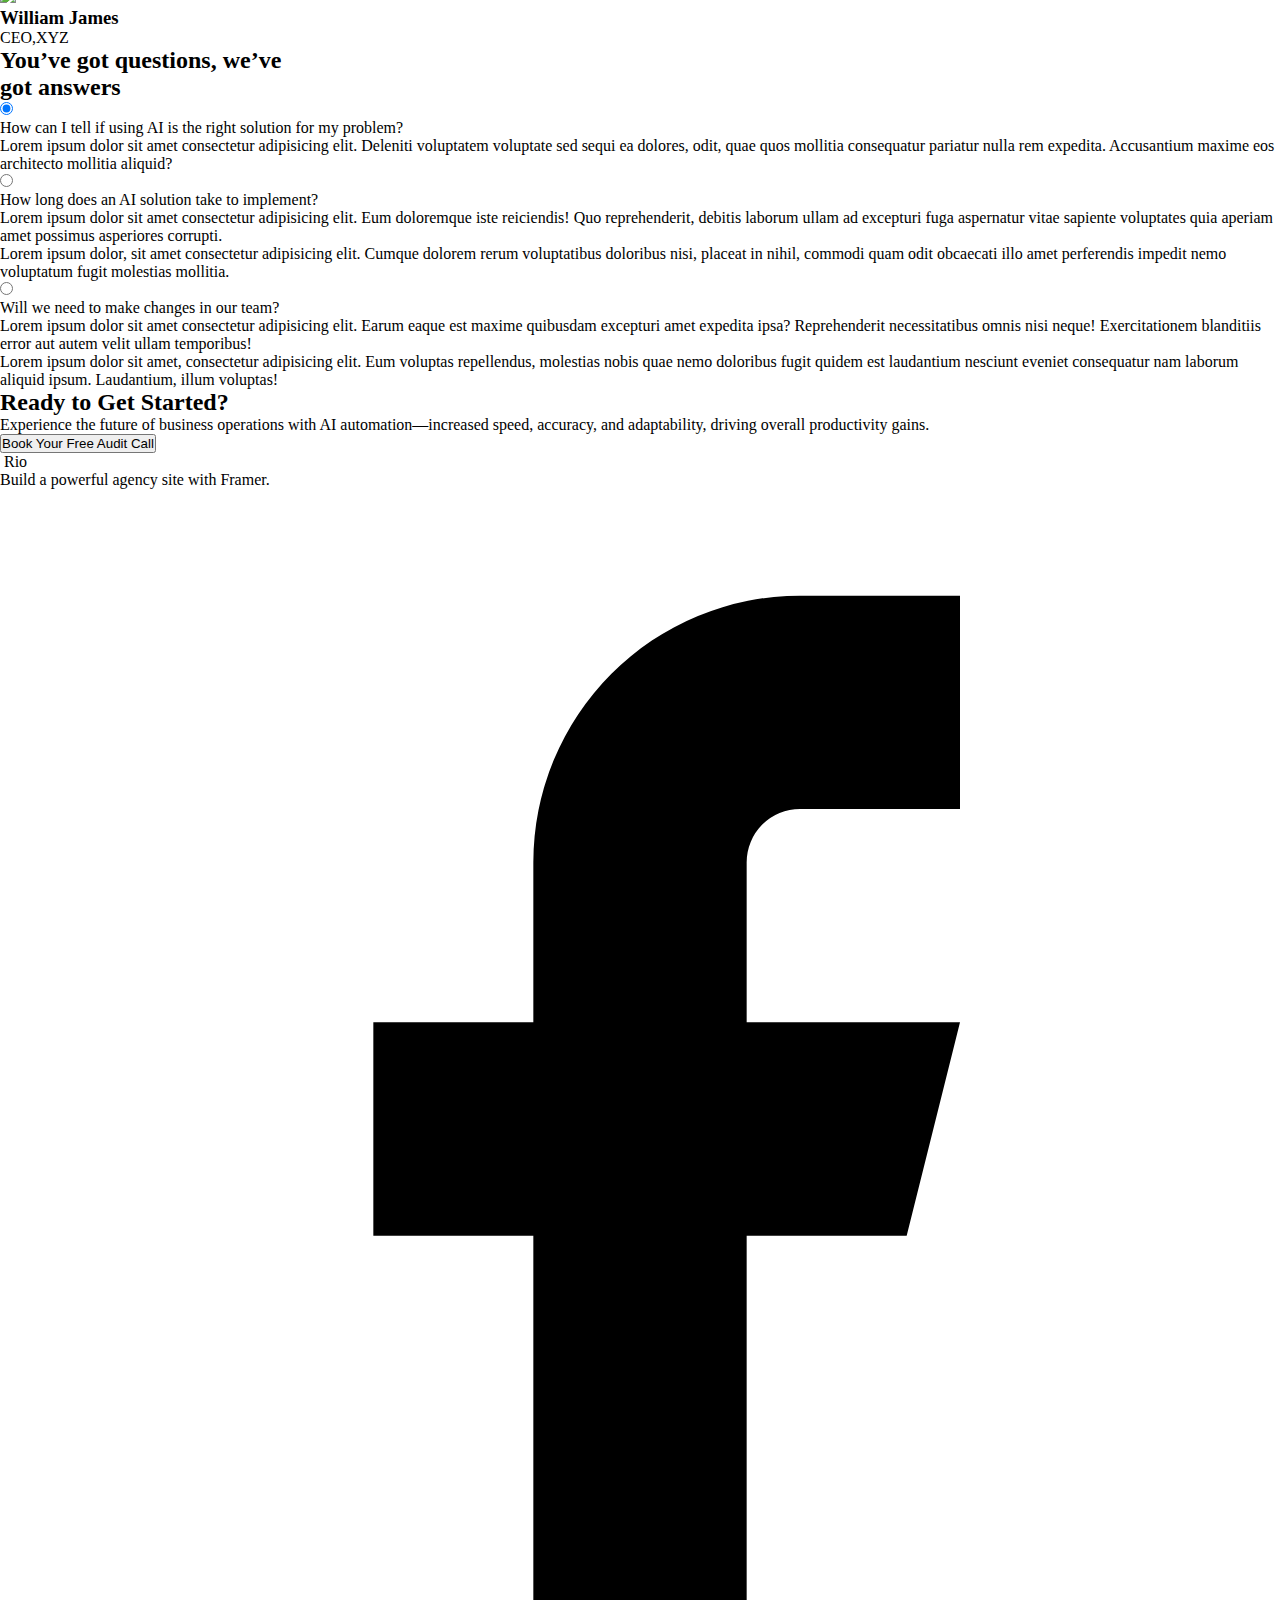
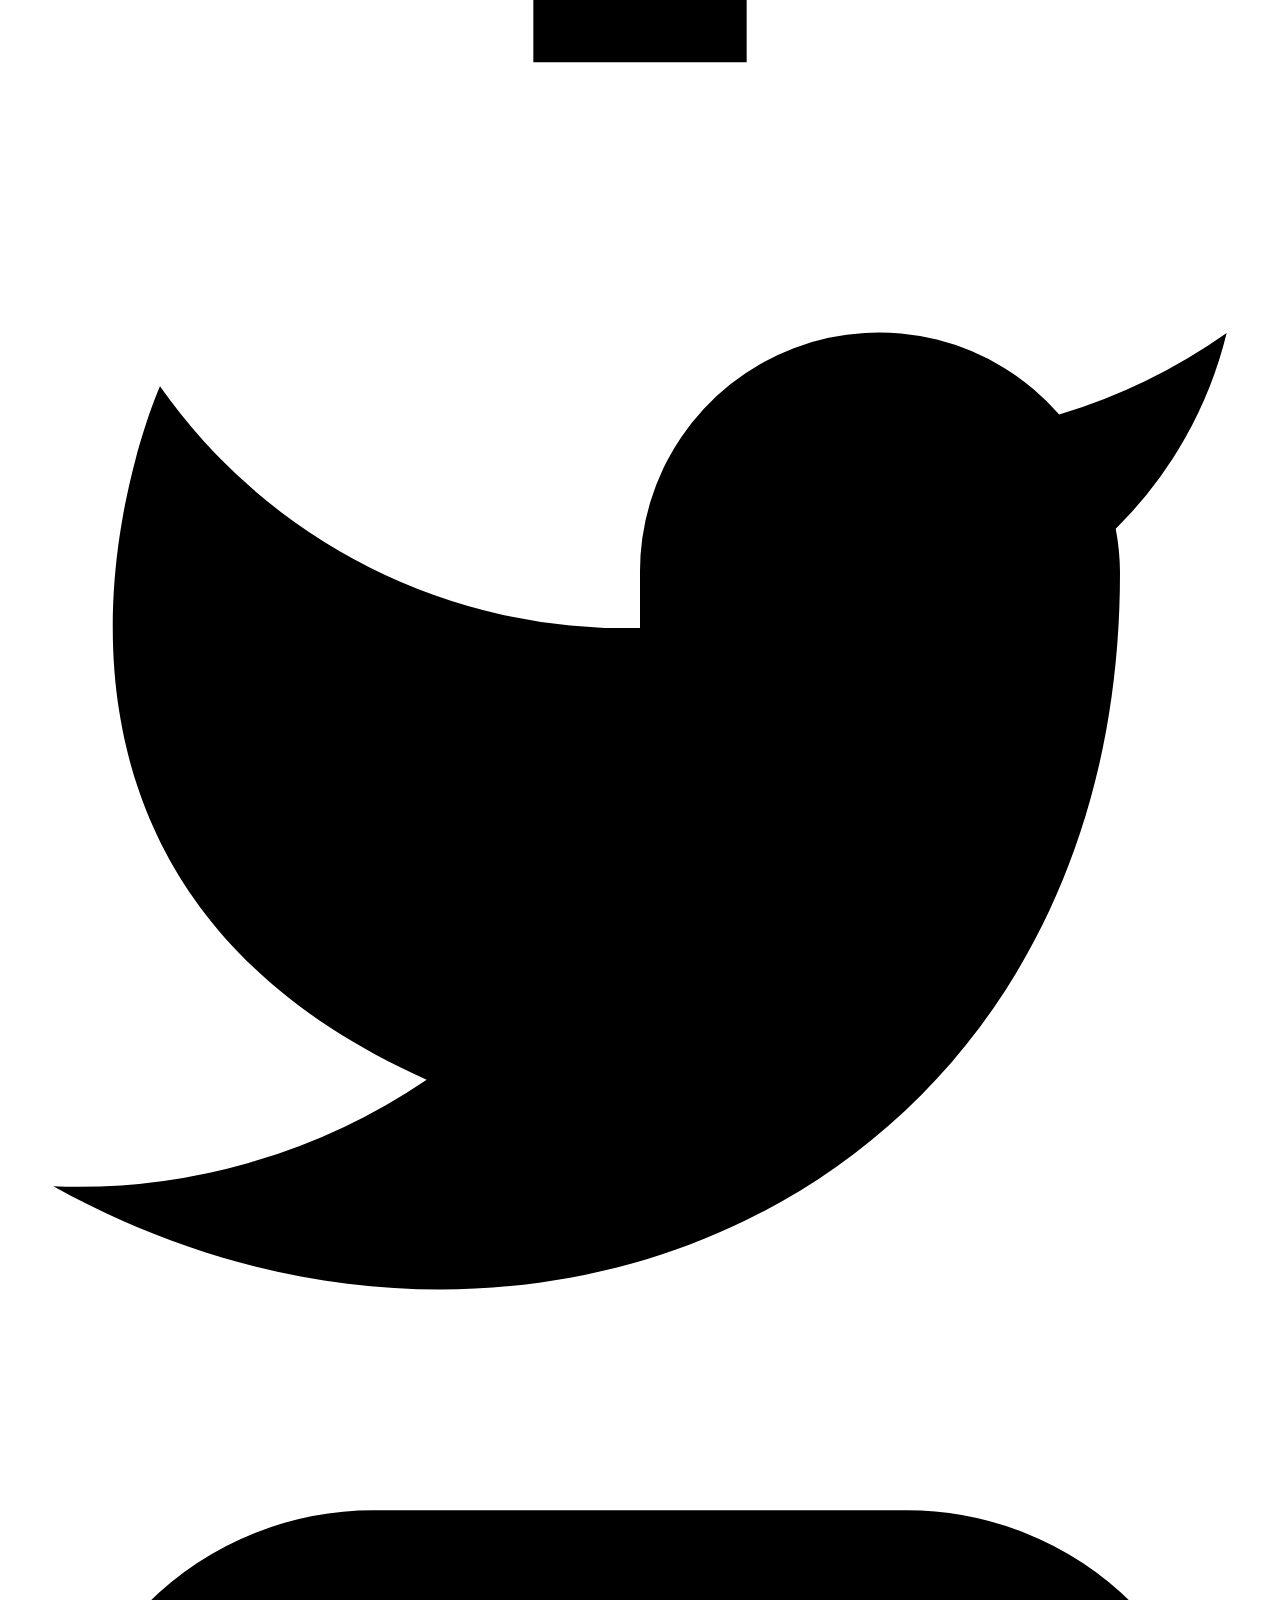
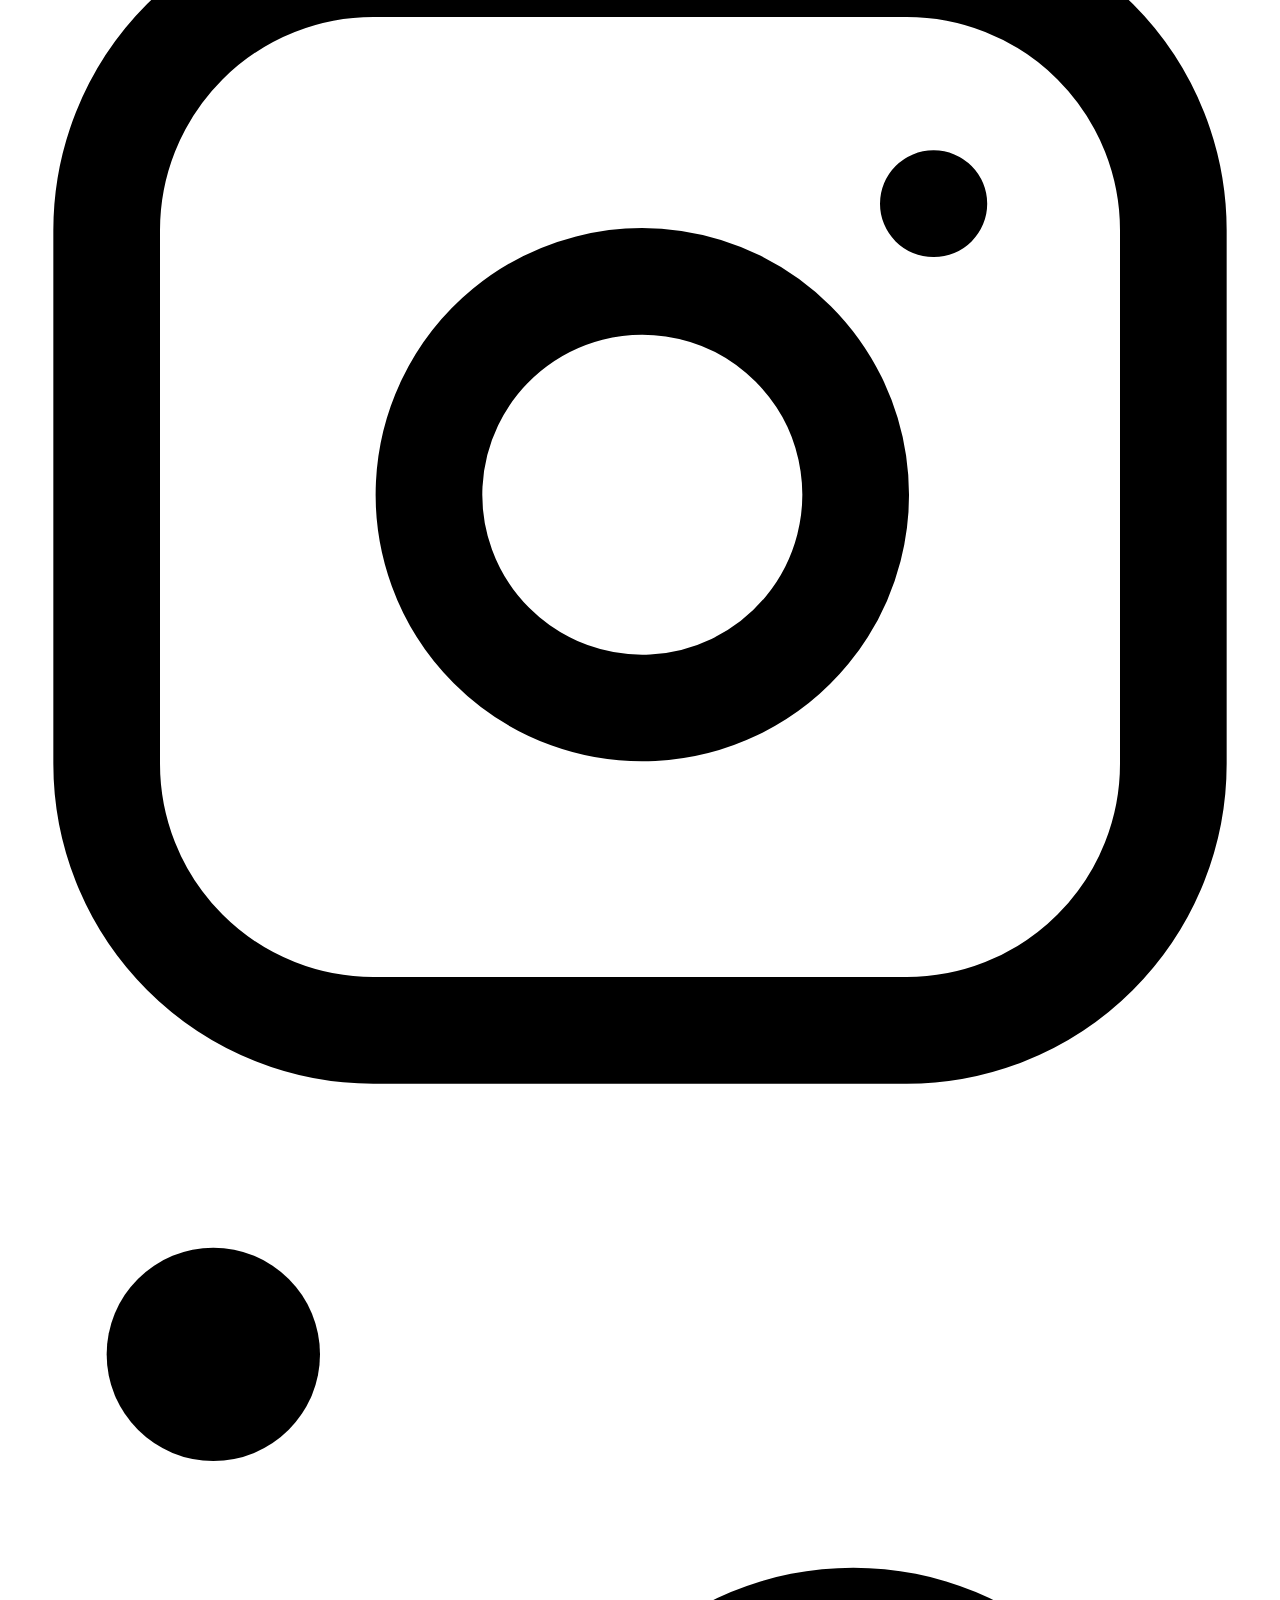
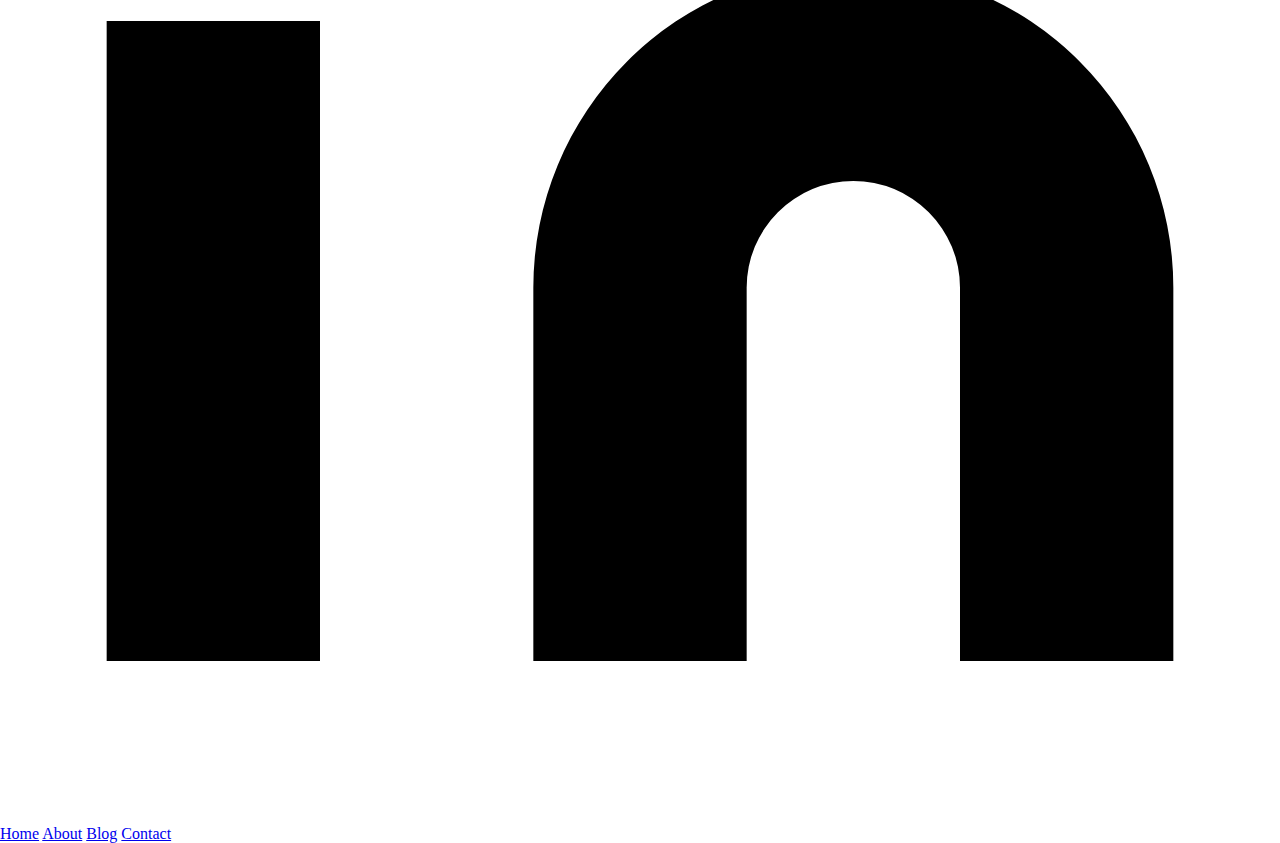
==== commit ee2738a5: "correction" ====
--- a/about.html
+++ b/about.html
@@ -1,5 +1,5 @@
 <!DOCTYPE html>
-<html lang="en">
+<html lang="en" class="scroll-smooth">
 
 <head>
     <meta charset="UTF-8">
@@ -23,18 +23,15 @@
                 <span class="ml-3 text-xl"></span>
             </a>
             <nav class="md:ml-auto md:mr-auto flex flex-wrap items-center text-base justify-center">
-                <a class="mr-5 hover:text-gray-900" href="index.html">Home</a>
-                <a class="mr-5 hover:text-gray-900" href="about.html">About</a>
-                <a class="mr-5 hover:text-gray-900">Blog</a>
+                <a class="mr-5 font-medium hover:text-blue-700" href="index.html">Home</a>
+                <a class="mr-5 font-medium hover:text-blue-700" href="about.html">About</a>
+                <a class="mr-5 font-medium  hover:text-blue-700" href="blog.html">Blog</a>
 
             </nav>
             <button
                 class="inline-flex items-center bg-blue-700 text-white border-0 py-1 px-3 focus:outline-none hover:bg-gray-200 rounded text-base mt-4 md:mt-0 rounded-full">Get
                 Started
-                <svg fill="none" stroke="currentColor" stroke-linecap="round" stroke-linejoin="round" stroke-width="2"
-                    class="w-4 h-4 ml-1" viewBox="0 0 24 24">
-                    <path d="M5 12h14M12 5l7 7-7 7"></path>
-                </svg>
+
             </button>
         </div>
     </header>
@@ -141,7 +138,7 @@
         <section class="text-gray-600 body-font">
             <div class="container px-5 py-24 mx-auto">
                 <div class="flex flex-col text-center w-full mb-20">
-                    <h2 class="text-xs text-indigo-500 tracking-widest font-medium title-font mb-1">VAULES</h2>
+                    <h2 class="text-xs text-indigo-500 tracking-widest font-medium title-font mb-1"></h2>
                     <h2 class="sm:text-5xl text-2xl font-medium title-font text-gray-900"><span
                             class="text-blue-700">AI-powered</span> automation services
                     </h2>
@@ -236,16 +233,16 @@
 
         <section class="text-gray-600 body-font">
             <div class="container px-5 py-24 mx-auto">
-                <div class="flex flex-col text-center w-full mb-20">
-                    <p class="lg:w-2/3 mx-auto leading-relaxed text-base">Our Team
+                <div class="flex flex-col text-center  w-full mb-12">
+                    <p class="lg:w-2/3 mx-auto leading-relaxed text-base">
                     </p>
-                    <h2 class="text-4xl font-medium title-font mb-4 text-gray-900">Meet Our TEAM</h2>
-
-                </div>
-                <div class="flex flex-wrap -m-4">
-                    <div class="p-4 lg:w-1/4 md:w-1/2">
+                    <h2 class="text-5xl font-medium title-font mb-4 text-gray-900">Meet The TEAM</h2>
+
+                </div>
+                <div class="flex flex-wrap ">
+                    <div class="p-14 lg:w-1/3 md:w-1/2">
                         <div class=" rounded-2xl flex flex-col items-center text-center bg-blue-600">
-                            <img alt="team" class="flex-shrink-0 rounded-lg w-full h-56 object-cover object-center mb-4"
+                            <img alt="team" class="flex-shrink-0 rounded-lg w-full h-56 object-cover object-center"
                                 src="https://framerusercontent.com/images/DHBXpIMPYz718HQSmC8EuNdMWs.png?scale-down-to=512">
                         </div>
                         <div class="w-full">
@@ -253,9 +250,9 @@
                             <h3 class="text-gray-500 mb-3">Position</h3>
                         </div>
                     </div>
-                    <div class="p-4 lg:w-1/4 md:w-1/2">
+                    <div class="p-14 lg:w-1/3 md:w-1/2">
                         <div class="rounded-2xl flex flex-col items-center text-center bg-blue-600">
-                            <img alt="team" class="flex-shrink-0 rounded-lg w-full h-56 object-cover object-center mb-4"
+                            <img alt="team" class="flex-shrink-0 rounded-lg w-full h-56 object-cover object-center "
                                 src="https://framerusercontent.com/images/2OWiRS4gF7YRyMgkUmDFQZ3zU7w.png?scale-down-to=512">
 
 
@@ -266,9 +263,9 @@
                             <h3 class="text-gray-500 mb-3">Position</h3>
                         </div>
                     </div>
-                    <div class="p-4 lg:w-1/4 md:w-1/2">
+                    <div class="p-14 lg:w-1/3 md:w-1/2">
                         <div class=" rounded-2xl flex-col items-center text-center bg-blue-600">
-                            <img alt="team" class="flex-shrink-0 rounded-lg w-full h-56 object-cover object-center mb-4"
+                            <img alt="team" class="flex-shrink-0 rounded-lg w-full h-56 object-cover object-center "
                                 src="https://framerusercontent.com/images/A4CUgQu98tZzIZAVJTP9cQpWyo.png?scale-down-to=512">
 
 
@@ -351,7 +348,7 @@
                         we’ve <br> got <span class="text-blue-700">answers</span></h2>
                 </div>
 
-                <div class="collapse collapse-plus bg-base-200 mx-auto ">
+                <div class="collapse collapse-plus bg-base-200  mb-2">
                     <input type="radio" name="my-accordion-3" checked="checked" />
                     <div class="collapse-title text-xl font-medium hover:text-blue-700 ">
                         How can I tell if using AI is the right solution for my problem?
@@ -362,7 +359,7 @@
                             Accusantium maxime eos architecto mollitia aliquid?</p>
                     </div>
                 </div>
-                <div class="collapse collapse-plus bg-base-200">
+                <div class="collapse collapse-plus bg-base-200 mb-2">
                     <input type="radio" name="my-accordion-3" />
                     <div class="collapse-title text-xl font-medium hover:text-blue-700">
                         How long does an AI solution take to implement?
@@ -377,7 +374,7 @@
                         </p>
                     </div>
                 </div>
-                <div class="collapse collapse-plus bg-base-200">
+                <div class="collapse collapse-plus bg-base-200 mb-2">
                     <input type="radio" name="my-accordion-3" />
                     <div class="collapse-title text-xl font-medium hover:text-blue-700">
                         Will we need to make changes in our team?
--- a/style.css
+++ b/style.css
@@ -4,7 +4,12 @@
     box-sizing: border-box;
 }
 
-img {
+.container {
+    width: 1280px;
+}
+
+/* img {
+    
     max-width: 100%;
     transition: all 0.5s ease;
 }
@@ -14,4 +19,4 @@
     transform: rotate(4deg);
 
 
-}+} */